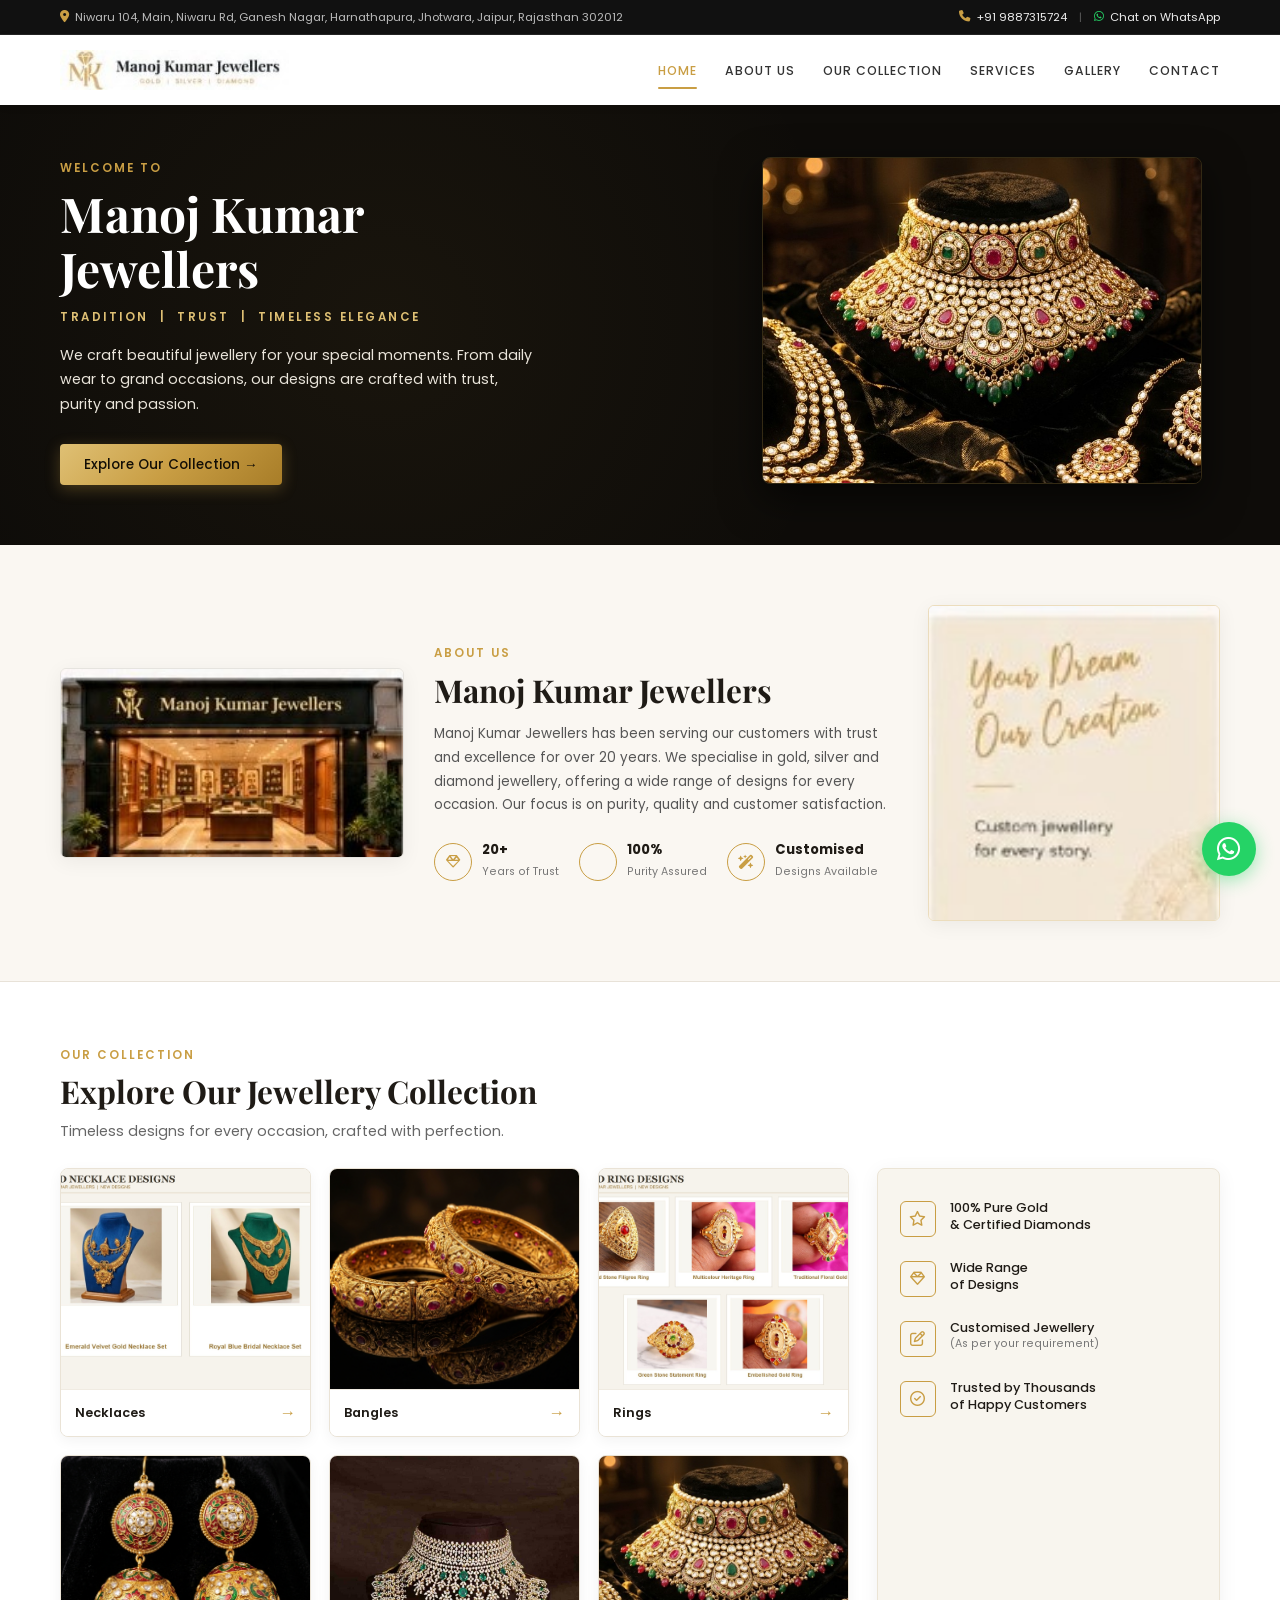
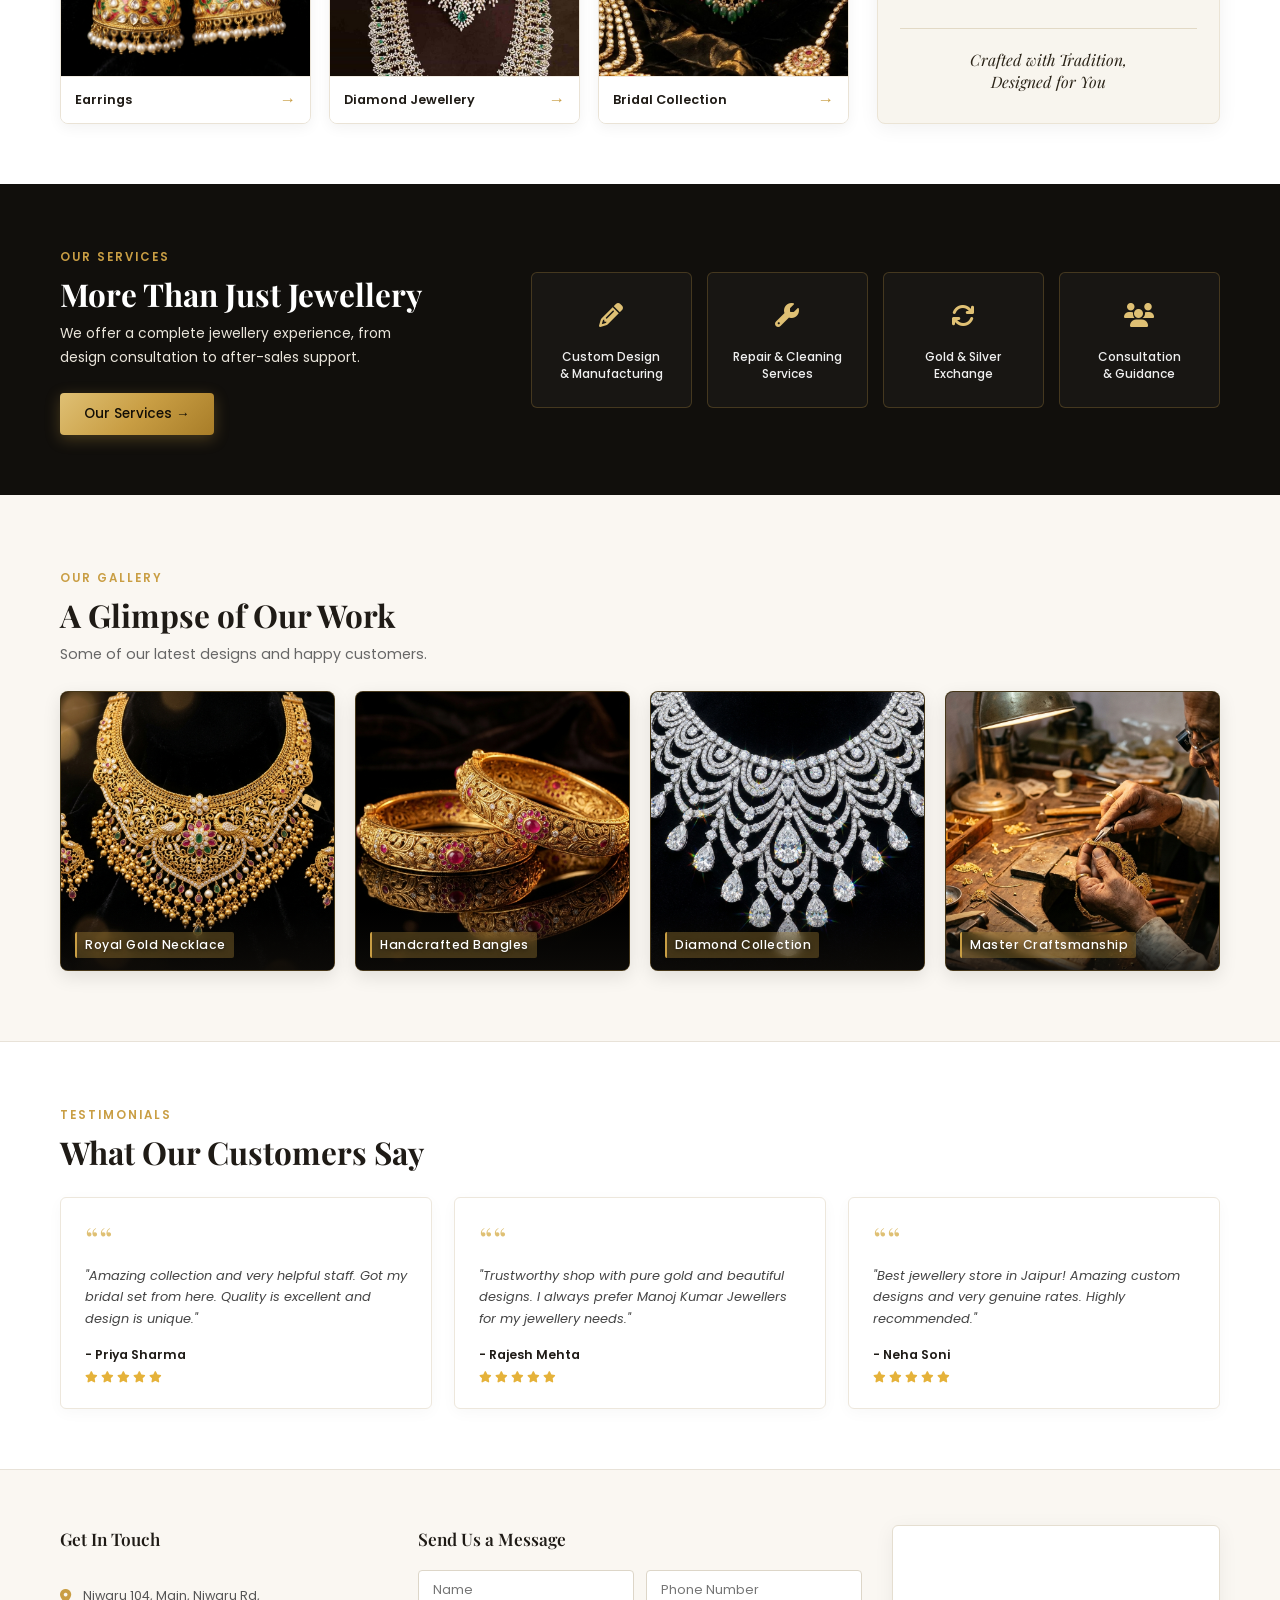
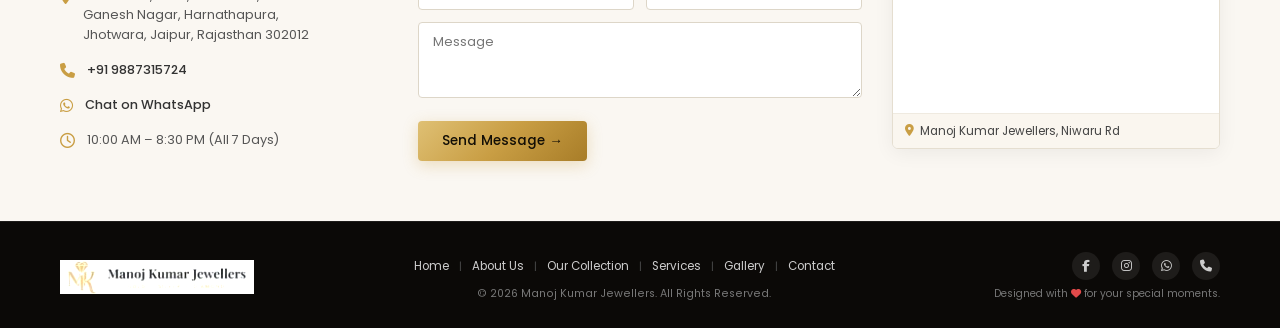
==== index.html @ c580e678 "Manoj Kumar Jewellers website with full HD images and collections" ====
<!DOCTYPE html>
<html lang="en">
<head>
  <meta charset="UTF-8">
  <meta name="viewport" content="width=device-width, initial-scale=1.0">
  <title>Manoj Kumar Jewellers | Gold, Silver & Diamond Jewellery Jaipur</title>
  <meta name="description" content="Manoj Kumar Jewellers - 100% Hallmarked Gold, Silver and Certified Diamond Jewellery in Jhotwara, Jaipur. Tradition, Trust, Timeless Elegance.">
  
  <!-- Google Fonts -->
  <link rel="preconnect" href="https://fonts.googleapis.com">
  <link rel="preconnect" href="https://fonts.gstatic.com" crossorigin>
  <link href="https://fonts.googleapis.com/css2?family=Cinzel:wght@500;600;700&family=Playfair+Display:ital,wght@0,500;0,600;0,700;1,400&family=Poppins:wght@300;400;500;600&display=swap" rel="stylesheet">
  
  <!-- FontAwesome Icons -->
  <link rel="stylesheet" href="https://cdnjs.cloudflare.com/ajax/libs/font-awesome/6.4.0/css/all.min.css">
  
  <!-- Custom CSS -->
  <link rel="stylesheet" href="style.css">
  
  <!-- Preload Image Assets -->
  <script src="images.js"></script>
</head>
<body>

  <!-- TOP BAR -->
  <div class="top-bar">
    <div class="container top-bar-content">
      <div class="top-bar-left">
        <i class="fa-solid fa-location-dot"></i>
        <span>Niwaru 104, Main, Niwaru Rd, Ganesh Nagar, Harnathapura, Jhotwara, Jaipur, Rajasthan 302012</span>
      </div>
      <div class="top-bar-right">
        <a href="tel:+919079093411" class="top-contact-link">
          <i class="fa-solid fa-phone"></i> +91 9887315724
        </a>
        <span class="sep">|</span>
        <a href="https://wa.me/919079093411?text=Namaste%20Manoj%20Kumar%20Jewellers%2C%20mujhe%20jewellery%20designs%20ke%20baare%20mein%20baat%20karni%20hai" target="_blank" class="top-contact-link whatsapp-link">
          <i class="fa-brands fa-whatsapp"></i> Chat on WhatsApp
        </a>
      </div>
    </div>
  </div>

  <!-- MAIN HEADER / NAVIGATION -->
  <header class="main-header">
    <div class="container header-container">
      <a href="#home" class="brand-logo">
        <img src="images/logo.jpg" data-img="logo" alt="Manoj Kumar Jewellers" class="header-logo-img">
      </a>
      <nav class="main-nav">
        <ul>
          <li><a href="#home" class="active">HOME</a></li>
          <li><a href="#about">ABOUT US</a></li>
          <li><a href="#collection">OUR COLLECTION</a></li>
          <li><a href="#services">SERVICES</a></li>
          <li><a href="#gallery">GALLERY</a></li>
          <li><a href="#contact">CONTACT</a></li>
        </ul>
      </nav>
      <!-- Mobile menu hamburger -->
      <button class="mobile-menu-btn" aria-label="Toggle navigation">
        <i class="fa-solid fa-bars"></i>
      </button>
    </div>
  </header>

  <!-- HERO SECTION -->
  <section id="home" class="hero-section">
    <div class="container hero-container">
      <div class="hero-text-col">
        <span class="sub-heading-gold">WELCOME TO</span>
        <h1 class="hero-title">Manoj Kumar<br>Jewellers</h1>
        <p class="hero-tagline">TRADITION &nbsp;|&nbsp; TRUST &nbsp;|&nbsp; TIMELESS ELEGANCE</p>
        <p class="hero-desc">
          We craft beautiful jewellery for your special moments. From daily wear to grand occasions, our designs are crafted with trust, purity and passion.
        </p>
        <div class="hero-btn-wrap">
          <a href="#collection" class="btn btn-gold">Explore Our Collection &rarr;</a>
        </div>
      </div>
      <div class="hero-img-col">
        <div class="hero-img-wrapper">
          <img src="images/hero.jpg" data-img="hero" alt="Luxury Bridal Gold Necklace Set" class="hero-img">
        </div>
      </div>
    </div>
  </section>

  <!-- ABOUT US SECTION -->
  <section id="about" class="about-section">
    <div class="container about-container">
      <!-- Left Showroom Image -->
      <div class="about-col about-img-col">
        <div class="showroom-frame">
          <img src="images/showroom.jpg" data-img="showroom" alt="Manoj Kumar Jewellers Showroom" class="showroom-img" loading="lazy">
        </div>
      </div>

      <!-- Center Content -->
      <div class="about-col about-text-col">
        <span class="sub-heading-gold">ABOUT US</span>
        <h2 class="section-title">Manoj Kumar Jewellers</h2>
        <p class="about-desc">
          Manoj Kumar Jewellers has been serving our customers with trust and excellence for over 20 years. We specialise in gold, silver and diamond jewellery, offering a wide range of designs for every occasion. Our focus is on purity, quality and customer satisfaction.
        </p>
        
        <div class="about-features-row">
          <div class="feature-badge">
            <div class="badge-icon"><i class="fa-regular fa-gem"></i></div>
            <div class="badge-info">
              <strong>20+</strong>
              <span>Years of Trust</span>
            </div>
          </div>
          <div class="feature-badge">
            <div class="badge-icon"><i class="fa-solid fa-shield-check"></i></div>
            <div class="badge-info">
              <strong>100%</strong>
              <span>Purity Assured</span>
            </div>
          </div>
          <div class="feature-badge">
            <div class="badge-icon"><i class="fa-solid fa-wand-magic-sparkles"></i></div>
            <div class="badge-info">
              <strong>Customised</strong>
              <span>Designs Available</span>
            </div>
          </div>
        </div>
      </div>

      <!-- Right "Your Dream Our Creation" Card -->
      <div class="about-col about-card-col">
        <div class="dream-card-wrap">
          <img src="images/dream.jpg" data-img="dream" alt="Your Dream Our Creation" class="dream-card-img" loading="lazy">
        </div>
      </div>
    </div>
  </section>

  <!-- OUR COLLECTION SECTION -->
  <section id="collection" class="collection-section">
    <div class="container">
      <div class="section-header-left">
        <span class="sub-heading-gold">OUR COLLECTION</span>
        <h2 class="section-title">Explore Our Jewellery Collection</h2>
        <p class="section-subtitle">Timeless designs for every occasion, crafted with perfection.</p>
      </div>

      <div class="collection-content-layout">
        <!-- 6 Category Grid -->
        <div class="category-grid">
          <!-- Item 1: Necklaces -->
          <a class="category-card" href="necklaces.html" aria-label="Explore the necklace collection">
            <div class="cat-img-box">
              <img src="images/gold-necklaces-collection.jpg" data-img="necklaces" alt="Two gold necklace designs" loading="lazy">
            </div>
            <div class="cat-footer">
              <span class="cat-name">Necklaces</span>
              <span class="cat-arrow" aria-hidden="true">&rarr;</span>
            </div>
          </a>

          <!-- Item 2: Bangles -->
          <a class="category-card" href="bangles.html" aria-label="Explore the bangle collection">
            <div class="cat-img-box">
              <img src="images/bangles.jpg" data-img="bangles" alt="Gold Bangles" loading="lazy">
            </div>
            <div class="cat-footer">
              <span class="cat-name">Bangles</span>
              <span class="cat-arrow" aria-hidden="true">&rarr;</span>
            </div>
          </a>

          <!-- Item 3: Rings -->
          <a class="category-card" href="rings.html" aria-label="Explore the ring collection">
            <div class="cat-img-box">
              <img src="images/gold-rings-collection.jpg" data-img="rings" alt="Five traditional gold ring designs" loading="lazy">
            </div>
            <div class="cat-footer">
              <span class="cat-name">Rings</span>
              <span class="cat-arrow" aria-hidden="true">&rarr;</span>
            </div>
          </a>

          <!-- Item 4: Earrings -->
          <a class="category-card" href="earrings.html" aria-label="Explore the earring collection">
            <div class="cat-img-box">
              <img src="images/earring-1.jpg" data-img="earrings" alt="Royal Rajasthani Kundan Gold Jhumkas" loading="lazy">
            </div>
            <div class="cat-footer">
              <span class="cat-name">Earrings</span>
              <span class="cat-arrow" aria-hidden="true">&rarr;</span>
            </div>
          </a>

          <!-- Item 5: Diamond Jewellery -->
          <a class="category-card" href="https://wa.me/919887315724?text=Namaste%2C%20mujhe%20Diamond%20Jewellery%20designs%20dekhne%20hai" target="_blank" rel="noopener" aria-label="Explore Diamond Jewellery">
            <div class="cat-img-box">
              <img src="images/diamond.jpg" data-img="diamond" alt="Diamond Jewellery" loading="lazy">
            </div>
            <div class="cat-footer">
              <span class="cat-name">Diamond Jewellery</span>
              <span class="cat-arrow" aria-hidden="true">&rarr;</span>
            </div>
          </a>

          <!-- Item 6: Bridal Collection -->
          <a class="category-card" href="https://wa.me/919887315724?text=Namaste%2C%20mujhe%20Bridal%20Collection%20designs%20dekhne%20hai" target="_blank" rel="noopener" aria-label="Explore Bridal Jewellery Collection">
            <div class="cat-img-box">
              <img src="images/bridal.jpg" data-img="bridal" alt="Bridal Jewellery Collection" loading="lazy">
            </div>
            <div class="cat-footer">
              <span class="cat-name">Bridal Collection</span>
              <span class="cat-arrow" aria-hidden="true">&rarr;</span>
            </div>
          </a>
        </div>

        <!-- Right Highlight Sidebar Card -->
        <div class="collection-highlight-card">
          <ul class="highlight-list">
            <li>
              <div class="hl-icon"><i class="fa-regular fa-star"></i></div>
              <div class="hl-text">100% Pure Gold<br>&amp; Certified Diamonds</div>
            </li>
            <li>
              <div class="hl-icon"><i class="fa-regular fa-gem"></i></div>
              <div class="hl-text">Wide Range<br>of Designs</div>
            </li>
            <li>
              <div class="hl-icon"><i class="fa-regular fa-pen-to-square"></i></div>
              <div class="hl-text">Customised Jewellery<br><span class="sub-note">(As per your requirement)</span></div>
            </li>
            <li>
              <div class="hl-icon"><i class="fa-regular fa-circle-check"></i></div>
              <div class="hl-text">Trusted by Thousands<br>of Happy Customers</div>
            </li>
          </ul>

          <div class="hl-quote">
            Crafted with Tradition,<br>Designed for You
          </div>
        </div>
      </div>
    </div>
  </section>

  <!-- OUR SERVICES SECTION -->
  <section id="services" class="services-section">
    <div class="container services-container">
      <div class="services-left">
        <span class="sub-heading-gold">OUR SERVICES</span>
        <h2 class="section-title text-white">More Than Just Jewellery</h2>
        <p class="services-desc">
          We offer a complete jewellery experience, from design consultation to after-sales support.
        </p>
        <a href="#contact" class="btn btn-gold">Our Services &rarr;</a>
      </div>

      <div class="services-right-grid">
        <div class="service-box">
          <div class="srv-icon"><i class="fa-solid fa-pencil"></i></div>
          <h3 class="srv-title">Custom Design<br>&amp; Manufacturing</h3>
        </div>
        <div class="service-box">
          <div class="srv-icon"><i class="fa-solid fa-wrench"></i></div>
          <h3 class="srv-title">Repair &amp; Cleaning<br>Services</h3>
        </div>
        <div class="service-box">
          <div class="srv-icon"><i class="fa-solid fa-arrows-rotate"></i></div>
          <h3 class="srv-title">Gold &amp; Silver<br>Exchange</h3>
        </div>
        <div class="service-box">
          <div class="srv-icon"><i class="fa-solid fa-users"></i></div>
          <h3 class="srv-title">Consultation<br>&amp; Guidance</h3>
        </div>
      </div>
    </div>
  </section>

  <!-- OUR GALLERY SECTION -->
  <section id="gallery" class="gallery-section">
    <div class="container">
      <div class="section-header-left">
        <span class="sub-heading-gold">OUR GALLERY</span>
        <h2 class="section-title">A Glimpse of Our Work</h2>
        <p class="section-subtitle">Some of our latest designs and happy customers.</p>
      </div>

      <div class="gallery-grid">
        <div class="gallery-item">
          <img src="images/gallery1.jpg" data-img="gallery1" alt="Royal Gold Necklace Set" loading="lazy">
          <div class="gallery-overlay">
            <span class="gallery-tag">Royal Gold Necklace</span>
          </div>
        </div>
        <div class="gallery-item">
          <img src="images/gallery2.jpg" data-img="gallery2" alt="Handcrafted Gold Bangles" loading="lazy">
          <div class="gallery-overlay">
            <span class="gallery-tag">Handcrafted Bangles</span>
          </div>
        </div>
        <div class="gallery-item">
          <img src="images/gallery3.jpg" data-img="gallery3" alt="Certified Diamond Necklace" loading="lazy">
          <div class="gallery-overlay">
            <span class="gallery-tag">Diamond Collection</span>
          </div>
        </div>
        <div class="gallery-item">
          <img src="images/gallery4.jpg" data-img="gallery4" alt="Master Craftsman Artisan Jewellery" loading="lazy">
          <div class="gallery-overlay">
            <span class="gallery-tag">Master Craftsmanship</span>
          </div>
        </div>
      </div>
    </div>
  </section>

  <!-- TESTIMONIALS SECTION -->
  <section class="testimonials-section">
    <div class="container">
      <div class="section-header-left">
        <span class="sub-heading-gold">TESTIMONIALS</span>
        <h2 class="section-title">What Our Customers Say</h2>
      </div>

      <div class="testimonials-grid">
        <!-- Testimonial 1 -->
        <div class="testimonial-card">
          <div class="quote-symbol">&ldquo;&ldquo;</div>
          <p class="review-text">
            "Amazing collection and very helpful staff. Got my bridal set from here. Quality is excellent and design is unique."
          </p>
          <div class="reviewer-name">- Priya Sharma</div>
          <div class="star-rating">
            <i class="fa-solid fa-star"></i>
            <i class="fa-solid fa-star"></i>
            <i class="fa-solid fa-star"></i>
            <i class="fa-solid fa-star"></i>
            <i class="fa-solid fa-star"></i>
          </div>
        </div>

        <!-- Testimonial 2 -->
        <div class="testimonial-card">
          <div class="quote-symbol">&ldquo;&ldquo;</div>
          <p class="review-text">
            "Trustworthy shop with pure gold and beautiful designs. I always prefer Manoj Kumar Jewellers for my jewellery needs."
          </p>
          <div class="reviewer-name">- Rajesh Mehta</div>
          <div class="star-rating">
            <i class="fa-solid fa-star"></i>
            <i class="fa-solid fa-star"></i>
            <i class="fa-solid fa-star"></i>
            <i class="fa-solid fa-star"></i>
            <i class="fa-solid fa-star"></i>
          </div>
        </div>

        <!-- Testimonial 3 -->
        <div class="testimonial-card">
          <div class="quote-symbol">&ldquo;&ldquo;</div>
          <p class="review-text">
            "Best jewellery store in Jaipur! Amazing custom designs and very genuine rates. Highly recommended."
          </p>
          <div class="reviewer-name">- Neha Soni</div>
          <div class="star-rating">
            <i class="fa-solid fa-star"></i>
            <i class="fa-solid fa-star"></i>
            <i class="fa-solid fa-star"></i>
            <i class="fa-solid fa-star"></i>
            <i class="fa-solid fa-star"></i>
          </div>
        </div>
      </div>
    </div>
  </section>

  <!-- CONTACT & MAP SECTION -->
  <section id="contact" class="contact-section">
    <div class="container contact-container">
      <!-- Col 1: Get in touch -->
      <div class="contact-col contact-info-col">
        <h3 class="contact-col-title">Get In Touch</h3>
        
        <div class="contact-info-item">
          <i class="fa-solid fa-location-dot"></i>
          <div>
            Niwaru 104, Main, Niwaru Rd,<br>
            Ganesh Nagar, Harnathapura,<br>
            Jhotwara, Jaipur, Rajasthan 302012
          </div>
        </div>

        <div class="contact-info-item">
          <i class="fa-solid fa-phone"></i>
          <div>
            <a href="tel:+919887315724">+91 9887315724</a>
          </div>
        </div>

        <div class="contact-info-item">
          <i class="fa-brands fa-whatsapp"></i>
          <div>
            <a href="https://wa.me/919887315724?text=Namaste%20Manoj%20Kumar%20Jewellers" target="_blank">Chat on WhatsApp</a>
          </div>
        </div>

        <div class="contact-info-item">
          <i class="fa-regular fa-clock"></i>
          <div>
            10:00 AM &ndash; 8:30 PM (All 7 Days)
          </div>
        </div>
      </div>

      <!-- Col 2: Send Us a Message Form -->
      <div class="contact-col contact-form-col">
        <h3 class="contact-col-title">Send Us a Message</h3>
        <form id="contactForm" onsubmit="handleContactSubmit(event)">
          <div class="form-row">
            <div class="form-group">
              <input type="text" id="custName" placeholder="Name" required>
            </div>
            <div class="form-group">
              <input type="tel" id="custPhone" placeholder="Phone Number" required>
            </div>
          </div>
          <div class="form-group">
            <textarea id="custMsg" rows="3" placeholder="Message" required></textarea>
          </div>
          <button type="submit" class="btn btn-gold form-submit-btn">Send Message &rarr;</button>
        </form>
      </div>

      <!-- Col 3: Google Map -->
      <div class="contact-col contact-map-col">
        <div class="map-card-wrapper">
          <iframe 
            src="https://www.google.com/maps/embed?pb=!1m18!1m12!1m3!1d3556.8837136009893!2d75.72895287532272!3d26.93892787663248!2m3!1f0!2f0!3f0!3m2!1i1024!2i768!4f13.1!3m3!1m2!1s0x396db30c9a06f363%3A0x6b4fb83c18c4e432!2sNiwaru%20Rd%2C%20Jhotwara%2C%20Jaipur%2C%20Rajasthan%20302012!5e0!3m2!1sen!2sin!4v1714412000000!5m2!1sen!2sin" 
            width="100%" 
            height="180" 
            style="border:0;" 
            allowfullscreen="" 
            loading="lazy" 
            referrerpolicy="no-referrer-when-downgrade">
          </iframe>
          <div class="map-tag">
            <i class="fa-solid fa-location-dot"></i> Manoj Kumar Jewellers, Niwaru Rd
          </div>
        </div>
      </div>
    </div>
  </section>

  <!-- FOOTER -->
  <footer class="site-footer">
    <div class="container footer-container">
      <div class="footer-left">
        <a href="#home" class="footer-brand">
          <img src="images/logo.jpg" data-img="logo" alt="Manoj Kumar Jewellers" class="footer-logo-img" loading="lazy">
        </a>
      </div>

      <div class="footer-center">
        <ul class="footer-nav">
          <li><a href="#home">Home</a></li>
          <li><span class="sep">|</span></li>
          <li><a href="#about">About Us</a></li>
          <li><span class="sep">|</span></li>
          <li><a href="#collection">Our Collection</a></li>
          <li><span class="sep">|</span></li>
          <li><a href="#services">Services</a></li>
          <li><span class="sep">|</span></li>
          <li><a href="#gallery">Gallery</a></li>
          <li><span class="sep">|</span></li>
          <li><a href="#contact">Contact</a></li>
        </ul>
        <div class="copyright-text">
          &copy; 2026 Manoj Kumar Jewellers. All Rights Reserved.
        </div>
      </div>

      <div class="footer-right">
        <div class="social-links">
          <a href="#" aria-label="Facebook"><i class="fa-brands fa-facebook-f"></i></a>
          <a href="#" aria-label="Instagram"><i class="fa-brands fa-instagram"></i></a>
          <a href="https://wa.me/919887315724" target="_blank" aria-label="WhatsApp"><i class="fa-brands fa-whatsapp"></i></a>
          <a href="tel:+919887315724" aria-label="Phone"><i class="fa-solid fa-phone"></i></a>
        </div>
        <div class="designer-text">
          Designed with <i class="fa-solid fa-heart text-danger"></i> for your special moments.
        </div>
      </div>
    </div>
  </footer>

  <!-- FLOATING WHATSAPP BUTTON -->
  <a href="https://wa.me/919887315724?text=Namaste%20Manoj%20Kumar%20Jewellers%2C%20mujhe%20jewellery%20designs%20ke%20baare%20mein%20jaankari%20chahiye" 
     class="floating-whatsapp" 
     target="_blank" 
     aria-label="Chat on WhatsApp">
    <i class="fa-brands fa-whatsapp"></i>
    <span class="whatsapp-tooltip">Chat with us</span>
  </a>

  <!-- SCRIPTS -->
  <script src="images.js"></script>
  <script src="script.js"></script>
</body>
</html>
---- style.css ----
/* ==========================================================================
   MANOJ KUMAR JEWELLERS - OFFICIAL LUXURY STYLESHEET
   Matching 100% Exact Mockup Layout & Luxury Aesthetics
   ========================================================================== */

:root {
  --bg-dark-hero: #0E0C09;
  --bg-dark-services: #110F0C;
  --bg-dark-footer: #0B0907;
  --bg-dark-topbar: #111111;
  --bg-light-cream: #FAF7F2;
  --bg-light-sidebar: #F8F5EE;
  --bg-white: #FFFFFF;
  
  --gold-primary: #C99E44;
  --gold-light: #DFC074;
  --gold-dark: #A87D28;
  --gold-gradient: linear-gradient(135deg, #DFC074 0%, #C99E44 50%, #A87D28 100%);
  
  --text-dark: #1F1B16;
  --text-muted: #666666;
  --text-light: #EAE5DB;
  --text-dim: #999388;
  
  --border-light: rgba(201, 158, 68, 0.25);
  --border-subtle: #E8E2D8;
  --shadow-subtle: 0 4px 20px rgba(0, 0, 0, 0.06);
  --shadow-luxury: 0 10px 30px rgba(0, 0, 0, 0.25);
  
  --font-serif: 'Playfair Display', Georgia, serif;
  --font-cinzel: 'Cinzel', serif;
  --font-sans: 'Poppins', -apple-system, BlinkMacSystemFont, "Segoe UI", Roboto, sans-serif;
}

/* Reset & Base Styles */
* {
  margin: 0;
  padding: 0;
  box-sizing: border-box;
}

html {
  scroll-behavior: smooth;
  font-size: 15px;
}

body {
  font-family: var(--font-sans);
  color: var(--text-dark);
  background-color: var(--bg-white);
  line-height: 1.6;
  overflow-x: hidden;
  -webkit-font-smoothing: antialiased;
}

img {
  max-width: 100%;
  height: auto;
  display: block;
}

a {
  text-decoration: none;
  color: inherit;
  transition: all 0.25s ease;
}

ul {
  list-style: none;
}

.container {
  max-width: 1200px;
  margin: 0 auto;
  padding: 0 20px;
}

/* Generic Section Styles */
.sub-heading-gold {
  display: inline-block;
  font-family: var(--font-sans);
  color: var(--gold-primary);
  font-size: 0.78rem;
  font-weight: 600;
  letter-spacing: 2px;
  text-transform: uppercase;
  margin-bottom: 8px;
}

.section-title {
  font-family: var(--font-serif);
  font-size: 2.1rem;
  font-weight: 700;
  color: var(--text-dark);
  line-height: 1.25;
  margin-bottom: 8px;
}

.section-title.text-white {
  color: #FFFFFF;
}

.section-subtitle {
  font-size: 0.95rem;
  color: var(--text-muted);
  margin-bottom: 25px;
}

.section-header-left {
  margin-bottom: 25px;
}

/* Buttons */
.btn {
  display: inline-flex;
  align-items: center;
  justify-content: center;
  gap: 8px;
  padding: 10px 24px;
  border-radius: 4px;
  font-family: var(--font-sans);
  font-size: 0.9rem;
  font-weight: 500;
  cursor: pointer;
  border: none;
  transition: all 0.3s ease;
}

.btn-gold {
  background: var(--gold-gradient);
  color: #120E06;
  box-shadow: 0 4px 15px rgba(201, 158, 68, 0.3);
}

.btn-gold:hover {
  background: linear-gradient(135deg, #EAD08E 0%, #D4A853 100%);
  transform: translateY(-2px);
  box-shadow: 0 6px 20px rgba(201, 158, 68, 0.45);
}

/* ==========================================================================
   1. TOP BAR
   ========================================================================== */
.top-bar {
  background-color: var(--bg-dark-topbar);
  color: #CCCCCC;
  font-size: 0.76rem;
  padding: 8px 0;
  border-bottom: 1px solid rgba(255, 255, 255, 0.08);
}

.top-bar-content {
  display: flex;
  justify-content: space-between;
  align-items: center;
  flex-wrap: wrap;
  gap: 10px;
}

.top-bar-left {
  display: flex;
  align-items: center;
  gap: 6px;
  color: #BBB;
}

.top-bar-left i {
  color: var(--gold-primary);
  font-size: 0.82rem;
}

.top-bar-right {
  display: flex;
  align-items: center;
  gap: 12px;
}

.top-contact-link {
  color: #EEE;
  display: inline-flex;
  align-items: center;
  gap: 6px;
}

.top-contact-link i {
  color: var(--gold-primary);
}

.top-contact-link.whatsapp-link i {
  color: #25D366;
}

.top-contact-link:hover {
  color: var(--gold-light);
}

.top-bar .sep {
  color: #555;
}

/* ==========================================================================
   2. MAIN HEADER & NAV
   ========================================================================== */
.main-header {
  background-color: var(--bg-white);
  box-shadow: 0 2px 10px rgba(0, 0, 0, 0.04);
  position: sticky;
  top: 0;
  z-index: 1000;
}

.header-container {
  display: flex;
  justify-content: space-between;
  align-items: center;
  height: 70px;
}

.brand-logo {
  display: flex;
  align-items: center;
}

.header-logo-img {
  height: 40px;
  width: auto;
  object-fit: contain;
}

.main-nav ul {
  display: flex;
  align-items: center;
  gap: 28px;
}

.main-nav ul li a {
  font-family: var(--font-sans);
  font-size: 0.82rem;
  font-weight: 500;
  letter-spacing: 1px;
  text-transform: uppercase;
  color: #333333;
  padding: 6px 0;
  position: relative;
}

.main-nav ul li a:hover,
.main-nav ul li a.active {
  color: var(--gold-primary);
}

.main-nav ul li a.active::after {
  content: '';
  position: absolute;
  bottom: -4px;
  left: 0;
  width: 100%;
  height: 2px;
  background-color: var(--gold-primary);
  border-radius: 2px;
}

.mobile-menu-btn {
  display: none;
  background: transparent;
  border: none;
  font-size: 1.4rem;
  color: var(--text-dark);
  cursor: pointer;
}

/* ==========================================================================
   3. HERO SECTION
   ========================================================================== */
.hero-section {
  background-color: var(--bg-dark-hero);
  color: #FFFFFF;
  padding: 50px 0 60px;
  position: relative;
  overflow: hidden;
}

.hero-section::before {
  content: '';
  position: absolute;
  top: -50%;
  left: -20%;
  width: 100%;
  height: 200%;
  background: radial-gradient(circle, rgba(201, 158, 68, 0.06) 0%, transparent 60%);
  pointer-events: none;
}

.hero-container {
  display: grid;
  grid-template-columns: 1.15fr 0.85fr;
  align-items: center;
  gap: 40px;
  position: relative;
  z-index: 2;
}

.hero-text-col {
  padding-right: 20px;
}

.hero-title {
  font-family: var(--font-serif);
  font-size: 3.2rem;
  font-weight: 700;
  line-height: 1.15;
  color: #FFFFFF;
  margin-bottom: 12px;
}

.hero-tagline {
  font-family: var(--font-sans);
  color: var(--gold-light);
  font-size: 0.78rem;
  font-weight: 600;
  letter-spacing: 2.5px;
  margin-bottom: 16px;
}

.hero-desc {
  font-size: 0.95rem;
  color: var(--text-light);
  line-height: 1.7;
  max-width: 480px;
  margin-bottom: 28px;
}

.hero-img-col {
  display: flex;
  justify-content: center;
  align-items: center;
}

.hero-img-wrapper {
  width: 100%;
  max-width: 440px;
  border-radius: 8px;
  overflow: hidden;
  box-shadow: 0 15px 40px rgba(0, 0, 0, 0.6);
  border: 1px solid rgba(201, 158, 68, 0.2);
}

.hero-img {
  width: 100%;
  height: auto;
  display: block;
  object-fit: cover;
  transition: transform 0.5s ease;
}

.hero-img-wrapper:hover .hero-img {
  transform: scale(1.03);
}

/* ==========================================================================
   4. ABOUT US SECTION
   ========================================================================== */
.about-section {
  background-color: var(--bg-light-cream);
  padding: 60px 0;
  border-bottom: 1px solid var(--border-subtle);
}

.about-container {
  display: grid;
  grid-template-columns: 1fr 1.35fr 0.85fr;
  gap: 30px;
  align-items: center;
}

.about-col {
  display: flex;
  flex-direction: column;
}

/* Showroom Image */
.showroom-frame {
  border-radius: 6px;
  overflow: hidden;
  box-shadow: var(--shadow-subtle);
  border: 1px solid rgba(0, 0, 0, 0.08);
}

.showroom-img {
  width: 100%;
  height: 100%;
  object-fit: cover;
  display: block;
  transition: transform 0.4s ease;
}

.showroom-frame:hover .showroom-img {
  transform: scale(1.03);
}

/* About Text */
.about-text-col .section-title {
  margin-bottom: 12px;
}

.about-desc {
  font-size: 0.9rem;
  color: #555555;
  line-height: 1.75;
  margin-bottom: 25px;
}

.about-features-row {
  display: flex;
  gap: 20px;
  flex-wrap: wrap;
}

.feature-badge {
  display: flex;
  align-items: center;
  gap: 10px;
}

.badge-icon {
  width: 38px;
  height: 38px;
  border-radius: 50%;
  border: 1.5px solid var(--gold-primary);
  display: flex;
  align-items: center;
  justify-content: center;
  color: var(--gold-primary);
  font-size: 0.95rem;
  flex-shrink: 0;
}

.badge-info strong {
  display: block;
  font-size: 0.88rem;
  color: var(--text-dark);
  line-height: 1.2;
}

.badge-info span {
  font-size: 0.72rem;
  color: #777777;
}

/* Dream Card */
.dream-card-wrap {
  border-radius: 6px;
  overflow: hidden;
  box-shadow: var(--shadow-subtle);
  border: 1px solid rgba(201, 158, 68, 0.3);
}

.dream-card-img {
  width: 100%;
  display: block;
}

/* ==========================================================================
   5. OUR COLLECTION SECTION
   ========================================================================== */
.collection-section {
  background-color: var(--bg-white);
  padding: 60px 0;
}

.collection-content-layout {
  display: grid;
  grid-template-columns: 2.3fr 1fr;
  gap: 28px;
  align-items: stretch;
}

/* 6 Category Cards Grid (2 cols x 3 rows) */
.category-grid {
  display: grid;
  grid-template-columns: repeat(3, 1fr);
  gap: 18px;
}

.category-card {
  background: #FFFFFF;
  border: 1.5px solid #EAE3D6;
  border-radius: 8px;
  overflow: hidden;
  box-shadow: 0 4px 14px rgba(0, 0, 0, 0.05);
  transition: all 0.35s ease;
  display: flex;
  flex-direction: column;
}

.category-card:hover {
  transform: translateY(-5px);
  box-shadow: 0 12px 28px rgba(0, 0, 0, 0.12);
  border-color: var(--gold-primary);
}

.cat-img-box {
  width: 100%;
  height: 220px;
  overflow: hidden;
  background-color: #0E0C09;
  cursor: pointer;
}

.cat-img-box img {
  width: 100%;
  height: 100%;
  object-fit: cover;
  transition: transform 0.4s ease;
}

.category-card:hover .cat-img-box img {
  transform: scale(1.06);
}

.cat-footer {
  display: flex;
  justify-content: space-between;
  align-items: center;
  padding: 10px 14px;
  background-color: #FFFFFF;
  border-top: 1px solid #F0EBE2;
}

.cat-name {
  font-family: var(--font-sans);
  font-size: 0.85rem;
  font-weight: 600;
  color: var(--text-dark);
}

.cat-arrow {
  color: var(--gold-primary);
  font-size: 1.1rem;
  font-weight: bold;
  transition: transform 0.25s ease;
}

.category-card:hover .cat-arrow {
  transform: translateX(4px);
}

/* Right Highlight Sidebar Card */
.collection-highlight-card {
  background-color: var(--bg-light-sidebar);
  border: 1px solid #EBE4D5;
  border-radius: 8px;
  padding: 30px 22px;
  display: flex;
  flex-direction: column;
  justify-content: space-between;
  box-shadow: var(--shadow-subtle);
}

.highlight-list {
  display: flex;
  flex-direction: column;
  gap: 22px;
}

.highlight-list li {
  display: flex;
  align-items: flex-start;
  gap: 14px;
}

.hl-icon {
  width: 36px;
  height: 36px;
  border: 1.5px solid var(--gold-primary);
  border-radius: 6px;
  display: flex;
  align-items: center;
  justify-content: center;
  color: var(--gold-primary);
  font-size: 1rem;
  flex-shrink: 0;
  margin-top: 2px;
}

.hl-text {
  font-size: 0.85rem;
  font-weight: 500;
  color: var(--text-dark);
  line-height: 1.4;
}

.hl-text .sub-note {
  display: block;
  font-size: 0.72rem;
  color: #777777;
  font-weight: 400;
}

.hl-quote {
  font-family: var(--font-serif);
  font-style: italic;
  font-size: 1.05rem;
  color: #2B2418;
  text-align: center;
  border-top: 1px solid #E2D9C5;
  padding-top: 20px;
  margin-top: 24px;
  line-height: 1.4;
}

/* ==========================================================================
   6. OUR SERVICES SECTION
   ========================================================================== */
.services-section {
  background-color: var(--bg-dark-services);
  color: #FFFFFF;
  padding: 60px 0;
  position: relative;
}

.services-container {
  display: grid;
  grid-template-columns: 1fr 1.6fr;
  gap: 40px;
  align-items: center;
}

.services-desc {
  font-size: 0.92rem;
  color: var(--text-light);
  line-height: 1.7;
  margin-bottom: 24px;
  max-width: 380px;
}

.services-right-grid {
  display: grid;
  grid-template-columns: repeat(4, 1fr);
  gap: 15px;
}

.service-box {
  background: rgba(255, 255, 255, 0.03);
  border: 1px solid rgba(201, 158, 68, 0.25);
  border-radius: 6px;
  padding: 24px 12px;
  text-align: center;
  transition: all 0.3s ease;
}

.service-box:hover {
  background: rgba(201, 158, 68, 0.08);
  border-color: var(--gold-primary);
  transform: translateY(-4px);
}

.srv-icon {
  font-size: 1.6rem;
  color: var(--gold-light);
  margin-bottom: 14px;
}

.srv-title {
  font-family: var(--font-sans);
  font-size: 0.8rem;
  font-weight: 500;
  color: #EFEFEF;
  line-height: 1.4;
}

/* ==========================================================================
   7. OUR GALLERY SECTION
   ========================================================================== */
.gallery-section {
  background-color: var(--bg-light-cream);
  padding: 70px 0;
}

.gallery-grid {
  display: grid;
  grid-template-columns: repeat(4, 1fr);
  gap: 20px;
}

.gallery-item {
  position: relative;
  border-radius: 8px;
  overflow: hidden;
  height: 280px;
  background-color: #0E0C09;
  box-shadow: 0 6px 18px rgba(0, 0, 0, 0.1);
  border: 1.5px solid rgba(201, 158, 68, 0.3);
  transition: all 0.35s ease;
  cursor: pointer;
}

.gallery-item:hover {
  transform: translateY(-5px);
  border-color: var(--gold-primary);
  box-shadow: 0 14px 32px rgba(0, 0, 0, 0.22);
}

.gallery-item img {
  width: 100%;
  height: 100%;
  object-fit: cover;
  display: block;
  transition: transform 0.5s ease;
}

.gallery-item:hover img {
  transform: scale(1.08);
}

.gallery-overlay {
  position: absolute;
  bottom: 0;
  left: 0;
  width: 100%;
  padding: 24px 14px 12px;
  background: linear-gradient(to top, rgba(14, 12, 9, 0.85) 0%, rgba(14, 12, 9, 0.3) 60%, transparent 100%);
  display: flex;
  align-items: flex-end;
  justify-content: flex-start;
  pointer-events: none;
}

.gallery-tag {
  font-family: var(--font-sans);
  font-size: 0.82rem;
  font-weight: 500;
  letter-spacing: 0.5px;
  color: #FFFFFF;
  text-shadow: 0 1px 4px rgba(0, 0, 0, 0.6);
  padding: 3px 8px;
  background: rgba(201, 158, 68, 0.3);
  border-left: 2px solid var(--gold-primary);
  border-radius: 2px;
  backdrop-filter: blur(4px);
}

/* ==========================================================================
   8. TESTIMONIALS SECTION
   ========================================================================== */
.testimonials-section {
  background-color: var(--bg-white);
  padding: 60px 0;
  border-top: 1px solid var(--border-subtle);
}

.testimonials-grid {
  display: grid;
  grid-template-columns: repeat(3, 1fr);
  gap: 22px;
}

.testimonial-card {
  background: #FFFFFF;
  border: 1px solid #EDE7DC;
  border-radius: 6px;
  padding: 24px;
  box-shadow: 0 4px 15px rgba(0, 0, 0, 0.03);
  position: relative;
  display: flex;
  flex-direction: column;
  justify-content: space-between;
  transition: all 0.3s ease;
}

.testimonial-card:hover {
  transform: translateY(-3px);
  box-shadow: 0 8px 24px rgba(0, 0, 0, 0.06);
  border-color: var(--gold-primary);
}

.quote-symbol {
  font-family: var(--font-serif);
  font-size: 2.2rem;
  line-height: 1;
  color: var(--gold-light);
  margin-bottom: 10px;
}

.review-text {
  font-size: 0.86rem;
  color: #444444;
  line-height: 1.65;
  margin-bottom: 16px;
  font-style: italic;
}

.reviewer-name {
  font-size: 0.82rem;
  font-weight: 600;
  color: var(--text-dark);
  margin-bottom: 8px;
}

.star-rating {
  color: #E5B23A;
  font-size: 0.75rem;
  display: flex;
  gap: 3px;
}

/* ==========================================================================
   9. CONTACT & MAP SECTION
   ========================================================================== */
.contact-section {
  background-color: var(--bg-light-cream);
  padding: 55px 0 60px;
  border-top: 1px solid var(--border-subtle);
}

.contact-container {
  display: grid;
  grid-template-columns: 1fr 1.35fr 1fr;
  gap: 30px;
}

.contact-col-title {
  font-family: var(--font-serif);
  font-size: 1.15rem;
  font-weight: 600;
  color: var(--text-dark);
  margin-bottom: 18px;
}

/* Col 1: Info */
.contact-info-col {
  display: flex;
  flex-direction: column;
  gap: 16px;
}

.contact-info-item {
  display: flex;
  align-items: flex-start;
  gap: 12px;
  font-size: 0.85rem;
  color: #555;
  line-height: 1.5;
}

.contact-info-item i {
  color: var(--gold-primary);
  font-size: 1rem;
  margin-top: 3px;
  flex-shrink: 0;
}

.contact-info-item a {
  color: #333;
  font-weight: 500;
}

.contact-info-item a:hover {
  color: var(--gold-primary);
}

/* Col 2: Form */
.contact-form-col form {
  display: flex;
  flex-direction: column;
  gap: 12px;
}

.form-row {
  display: grid;
  grid-template-columns: 1fr 1fr;
  gap: 12px;
}

.form-group input,
.form-group textarea {
  width: 100%;
  padding: 10px 14px;
  font-family: var(--font-sans);
  font-size: 0.85rem;
  border: 1px solid #DDD6C8;
  border-radius: 4px;
  background-color: #FFFFFF;
  color: var(--text-dark);
  outline: none;
  transition: border-color 0.25s ease;
}

.form-group input:focus,
.form-group textarea:focus {
  border-color: var(--gold-primary);
  box-shadow: 0 0 0 2px rgba(201, 158, 68, 0.2);
}

.form-submit-btn {
  align-self: flex-start;
  margin-top: 4px;
}

/* Col 3: Map */
.map-card-wrapper {
  background: #FFF;
  border: 1px solid #E5DED0;
  border-radius: 6px;
  overflow: hidden;
  box-shadow: var(--shadow-subtle);
}

.map-tag {
  padding: 8px 12px;
  background-color: #FAF6EF;
  font-size: 0.78rem;
  color: #444;
  display: flex;
  align-items: center;
  gap: 6px;
  border-top: 1px solid #EFEAE0;
}

.map-tag i {
  color: var(--gold-primary);
}

/* ==========================================================================
   10. SITE FOOTER
   ========================================================================== */
.site-footer {
  background-color: var(--bg-dark-footer);
  color: #AAAAAA;
  padding: 30px 0 25px;
  border-top: 1px solid rgba(255, 255, 255, 0.08);
}

.footer-container {
  display: flex;
  justify-content: space-between;
  align-items: center;
  flex-wrap: wrap;
  gap: 20px;
}

.footer-left {
  display: flex;
  align-items: center;
}

.footer-logo-img {
  height: 34px;
  filter: brightness(1.2);
}

.footer-center {
  text-align: center;
}

.footer-nav {
  display: flex;
  justify-content: center;
  align-items: center;
  gap: 10px;
  flex-wrap: wrap;
  margin-bottom: 8px;
}

.footer-nav li a {
  font-size: 0.78rem;
  color: #CCCCCC;
}

.footer-nav li a:hover {
  color: var(--gold-light);
}

.footer-nav .sep {
  color: #444;
  font-size: 0.75rem;
}

.copyright-text {
  font-size: 0.72rem;
  color: #777777;
}

.footer-right {
  text-align: right;
}

.social-links {
  display: flex;
  justify-content: flex-end;
  gap: 12px;
  margin-bottom: 6px;
}

.social-links a {
  width: 28px;
  height: 28px;
  border-radius: 50%;
  background: rgba(255, 255, 255, 0.08);
  display: flex;
  align-items: center;
  justify-content: center;
  color: #CCC;
  font-size: 0.8rem;
  transition: all 0.25s ease;
}

.social-links a:hover {
  background: var(--gold-primary);
  color: #111;
  transform: translateY(-2px);
}

.designer-text {
  font-size: 0.68rem;
  color: #777;
}

.text-danger {
  color: #E24A4A;
}

/* ==========================================================================
   11. FLOATING WHATSAPP BUTTON
   ========================================================================== */
.floating-whatsapp {
  position: fixed;
  bottom: 24px;
  right: 24px;
  width: 54px;
  height: 54px;
  background-color: #25D366;
  color: #FFFFFF;
  border-radius: 50%;
  display: flex;
  align-items: center;
  justify-content: center;
  font-size: 1.8rem;
  box-shadow: 0 4px 18px rgba(37, 211, 102, 0.45);
  z-index: 9999;
  transition: all 0.3s cubic-bezier(0.175, 0.885, 0.32, 1.275);
}

.floating-whatsapp:hover {
  transform: scale(1.1);
  box-shadow: 0 8px 24px rgba(37, 211, 102, 0.6);
  color: #FFF;
}

.whatsapp-tooltip {
  position: absolute;
  right: 64px;
  background-color: #111;
  color: #FFF;
  padding: 5px 10px;
  font-size: 0.75rem;
  border-radius: 4px;
  white-space: nowrap;
  opacity: 0;
  pointer-events: none;
  transition: opacity 0.25s ease;
}

.floating-whatsapp:hover .whatsapp-tooltip {
  opacity: 1;
}

/* ==========================================================================
   12. RESPONSIVE DESIGN (TABLETS & MOBILE)
   ========================================================================== */
@media (max-width: 1024px) {
  .hero-container {
    grid-template-columns: 1fr 1fr;
    gap: 30px;
  }
  
  .about-container {
    grid-template-columns: 1fr 1fr;
  }
  
  .about-card-col {
    grid-column: span 2;
    display: flex;
    justify-content: center;
  }
  
  .collection-content-layout {
    grid-template-columns: 1fr;
  }
  
  .services-container {
    grid-template-columns: 1fr;
  }
  
  .services-right-grid {
    grid-template-columns: repeat(2, 1fr);
  }
  
  .contact-container {
    grid-template-columns: 1fr 1fr;
  }
  
  .contact-map-col {
    grid-column: span 2;
  }
}

@media (max-width: 768px) {
  .top-bar-content {
    justify-content: center;
    text-align: center;
  }
  
  .top-bar-left {
    display: none; /* Hide long address on small screen topbar */
  }
  
  .main-nav {
    display: none; /* Mobile menu toggled via script */
    position: absolute;
    top: 70px;
    left: 0;
    width: 100%;
    background-color: #FFFFFF;
    box-shadow: 0 10px 20px rgba(0, 0, 0, 0.1);
    padding: 20px;
  }
  
  .main-nav.active {
    display: block;
  }
  
  .main-nav ul {
    flex-direction: column;
    gap: 15px;
    align-items: flex-start;
  }
  
  .mobile-menu-btn {
    display: block;
  }
  
  .hero-container {
    grid-template-columns: 1fr;
    text-align: center;
  }
  
  .hero-text-col {
    padding-right: 0;
  }
  
  .hero-title {
    font-size: 2.5rem;
  }
  
  .hero-desc {
    margin: 0 auto 24px;
  }
  
  .about-container {
    grid-template-columns: 1fr;
  }
  
  .about-card-col {
    grid-column: span 1;
  }
  
  .category-grid {
    grid-template-columns: repeat(2, 1fr);
  }
  
  .gallery-grid {
    grid-template-columns: repeat(2, 1fr);
    gap: 14px;
  }
  
  .gallery-item {
    height: 220px;
  }
  
  .testimonials-grid {
    grid-template-columns: 1fr;
  }
  
  .contact-container {
    grid-template-columns: 1fr;
  }
  
  .contact-map-col {
    grid-column: span 1;
  }
  
  .footer-container {
    flex-direction: column;
    text-align: center;
  }
  
  .footer-right {
    text-align: center;
  }
  
  .social-links {
    justify-content: center;
  }
}

@media (max-width: 480px) {
  .category-grid {
    grid-template-columns: 1fr;
  }
  
  .gallery-grid {
    grid-template-columns: 1fr;
  }
  
  .gallery-item {
    height: 250px;
  }
  
  .services-right-grid {
    grid-template-columns: 1fr;
  }
  
  .form-row {
    grid-template-columns: 1fr;
  }
}

/* ==========================================================================
   14. NECKLACE COLLECTION PAGE
   ========================================================================== */
.category-card:focus-visible {
  outline: 3px solid var(--gold-primary);
  outline-offset: 3px;
}

.necklace-hero {
  color: #FFFFFF;
  background:
    radial-gradient(ellipse at 75% 50%, rgba(201, 158, 68, 0.17), transparent 38%),
    var(--bg-dark-hero);
  padding: 64px 0;
}

.necklace-hero-content {
  display: grid;
  grid-template-columns: 1fr 0.85fr;
  align-items: center;
  gap: 56px;
}

.necklace-hero-copy p {
  max-width: 560px;
  color: var(--text-light);
  line-height: 1.8;
  margin: 0 0 26px;
}

.necklace-hero-title {
  color: #FFFFFF;
  font-family: var(--font-serif);
  font-size: clamp(2.4rem, 5vw, 4rem);
  line-height: 1.15;
  margin: 0 0 16px;
}

.necklace-hero-image {
  overflow: hidden;
  border: 1px solid rgba(201, 158, 68, 0.4);
  border-radius: 8px;
  box-shadow: var(--shadow-luxury);
}

.necklace-hero-image img {
  width: 100%;
  aspect-ratio: 1.25;
  object-fit: cover;
}

.product-collage-image img {
  aspect-ratio: 1.47;
  object-fit: contain;
  background-color: #F6F3EC;
}

.silver-men-heading {
  margin-top: 56px;
}

#ring-designs .necklace-design-grid + .section-header-left {
  margin-top: 56px;
}

.necklace-designs-section {
  background: var(--bg-light-cream);
  padding: 64px 0 72px;
}

.necklace-design-grid {
  display: grid;
  grid-template-columns: repeat(3, minmax(0, 1fr));
  gap: 22px;
}

.necklace-design-card {
  overflow: hidden;
  background: #FFFFFF;
  border: 1px solid var(--border-subtle);
  border-radius: 8px;
  box-shadow: var(--shadow-subtle);
  transition: transform 0.3s ease, box-shadow 0.3s ease;
}

.necklace-design-card:hover {
  transform: translateY(-5px);
  box-shadow: var(--shadow-luxury);
}

.necklace-design-card > img {
  width: 100%;
  aspect-ratio: 1.25;
  object-fit: cover;
}

.necklace-design-info {
  padding: 20px;
}

.necklace-design-type {
  color: var(--gold-dark);
  font-size: 0.68rem;
  font-weight: 600;
  letter-spacing: 1.5px;
}

.necklace-design-info h3 {
  color: var(--text-dark);
  font-family: var(--font-serif);
  font-size: 1.2rem;
  line-height: 1.35;
  margin: 8px 0;
}

.necklace-design-info p {
  color: var(--text-muted);
  font-size: 0.86rem;
  line-height: 1.6;
  min-height: 44px;
  margin: 0 0 16px;
}

.necklace-enquiry-link {
  display: inline-flex;
  align-items: center;
  gap: 8px;
  color: var(--gold-dark);
  font-size: 0.84rem;
  font-weight: 600;
}

.necklace-enquiry-link:hover {
  color: var(--text-dark);
}

.necklace-enquiry-link span {
  font-size: 1.15rem;
  transition: transform 0.25s ease;
}

.necklace-enquiry-link:hover span {
  transform: translateX(4px);
}

.necklace-contact {
  display: flex;
  align-items: center;
  justify-content: center;
  flex-wrap: wrap;
  gap: 18px;
  margin-top: 40px;
  text-align: center;
}

.necklace-contact p {
  color: var(--text-dark);
  font-family: var(--font-serif);
  font-size: 1.15rem;
  margin: 0;
}

.necklace-footer {
  background: var(--bg-dark-footer);
  color: var(--text-dim);
  padding: 20px 0;
  font-size: 0.82rem;
}

.necklace-footer .container {
  display: flex;
  justify-content: space-between;
  gap: 16px;
}

.necklace-footer a {
  color: var(--gold-light);
}

@media (max-width: 900px) {
  .necklace-hero-content {
    gap: 32px;
  }

  .necklace-design-grid {
    grid-template-columns: repeat(2, minmax(0, 1fr));
  }
}

@media (max-width: 768px) {
  .necklace-hero-content {
    grid-template-columns: 1fr;
  }

  .necklace-hero-copy {
    text-align: center;
  }

  .necklace-hero-copy p {
    margin-right: auto;
    margin-left: auto;
  }
}

@media (max-width: 520px) {
  .necklace-design-grid {
    grid-template-columns: 1fr;
  }

  .necklace-footer .container {
    flex-direction: column;
    text-align: center;
  }
}

/* ==========================================================================
   15. LIGHTBOX MODAL FOR GALLERY
   ========================================================================== */
.lightbox-modal {
  position: fixed;
  top: 0;
  left: 0;
  width: 100%;
  height: 100%;
  background: rgba(0, 0, 0, 0.92);
  display: flex;
  align-items: center;
  justify-content: center;
  z-index: 10000;
  opacity: 0;
  pointer-events: none;
  transition: opacity 0.3s ease;
  padding: 20px;
  backdrop-filter: blur(8px);
}

.lightbox-modal.open {
  opacity: 1;
  pointer-events: auto;
}

.lightbox-content {
  position: relative;
  max-width: 90vw;
  max-height: 90vh;
  display: flex;
  flex-direction: column;
  align-items: center;
}

.lightbox-img {
  max-width: 85vw;
  max-height: 80vh;
  object-fit: contain;
  border-radius: 8px;
  border: 2px solid var(--gold-primary);
  box-shadow: 0 10px 40px rgba(0, 0, 0, 0.8);
}

.lightbox-close {
  position: absolute;
  top: -42px;
  right: 0;
  background: transparent;
  border: none;
  color: #FFFFFF;
  font-size: 2.4rem;
  cursor: pointer;
  line-height: 1;
  transition: color 0.2s ease;
}

.lightbox-close:hover {
  color: var(--gold-primary);
}

.lightbox-caption {
  margin-top: 14px;
  color: #FFFFFF;
  font-family: var(--font-sans);
  font-size: 1.05rem;
  font-weight: 500;
  letter-spacing: 1px;
}
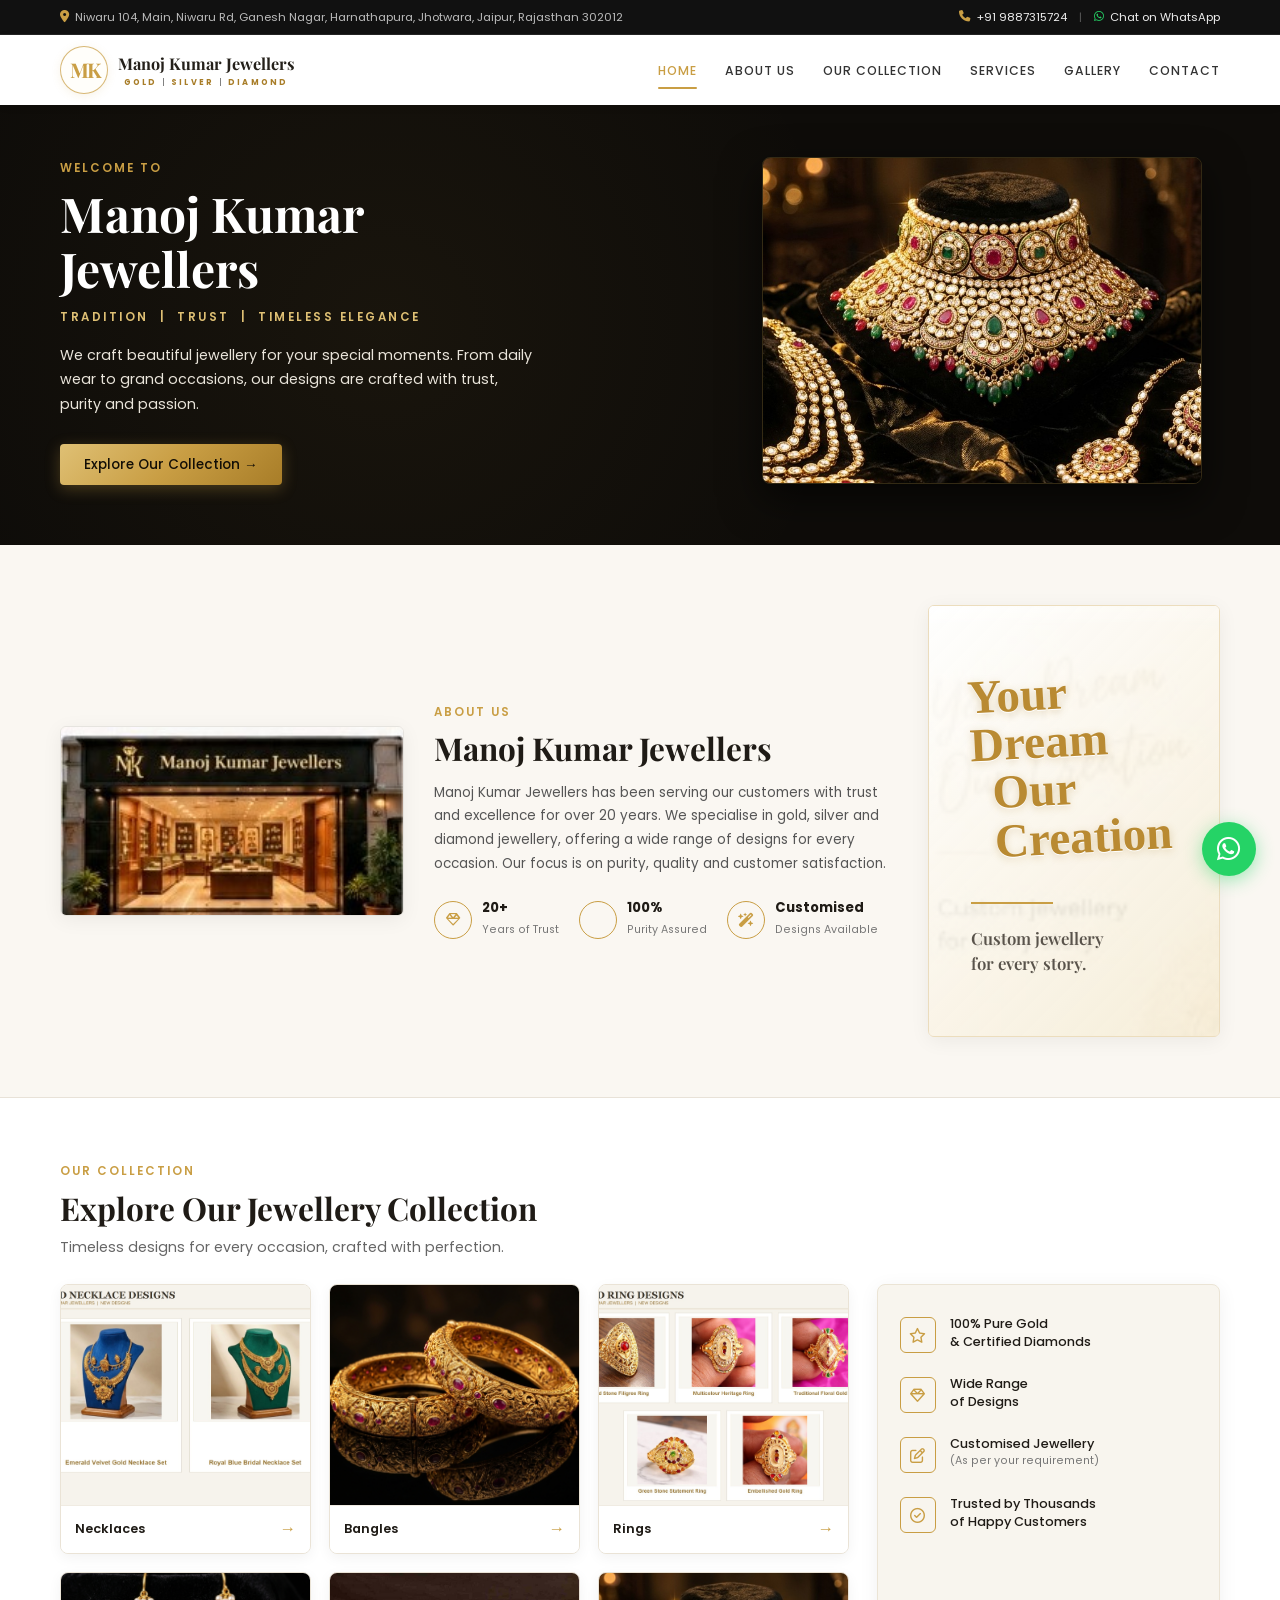
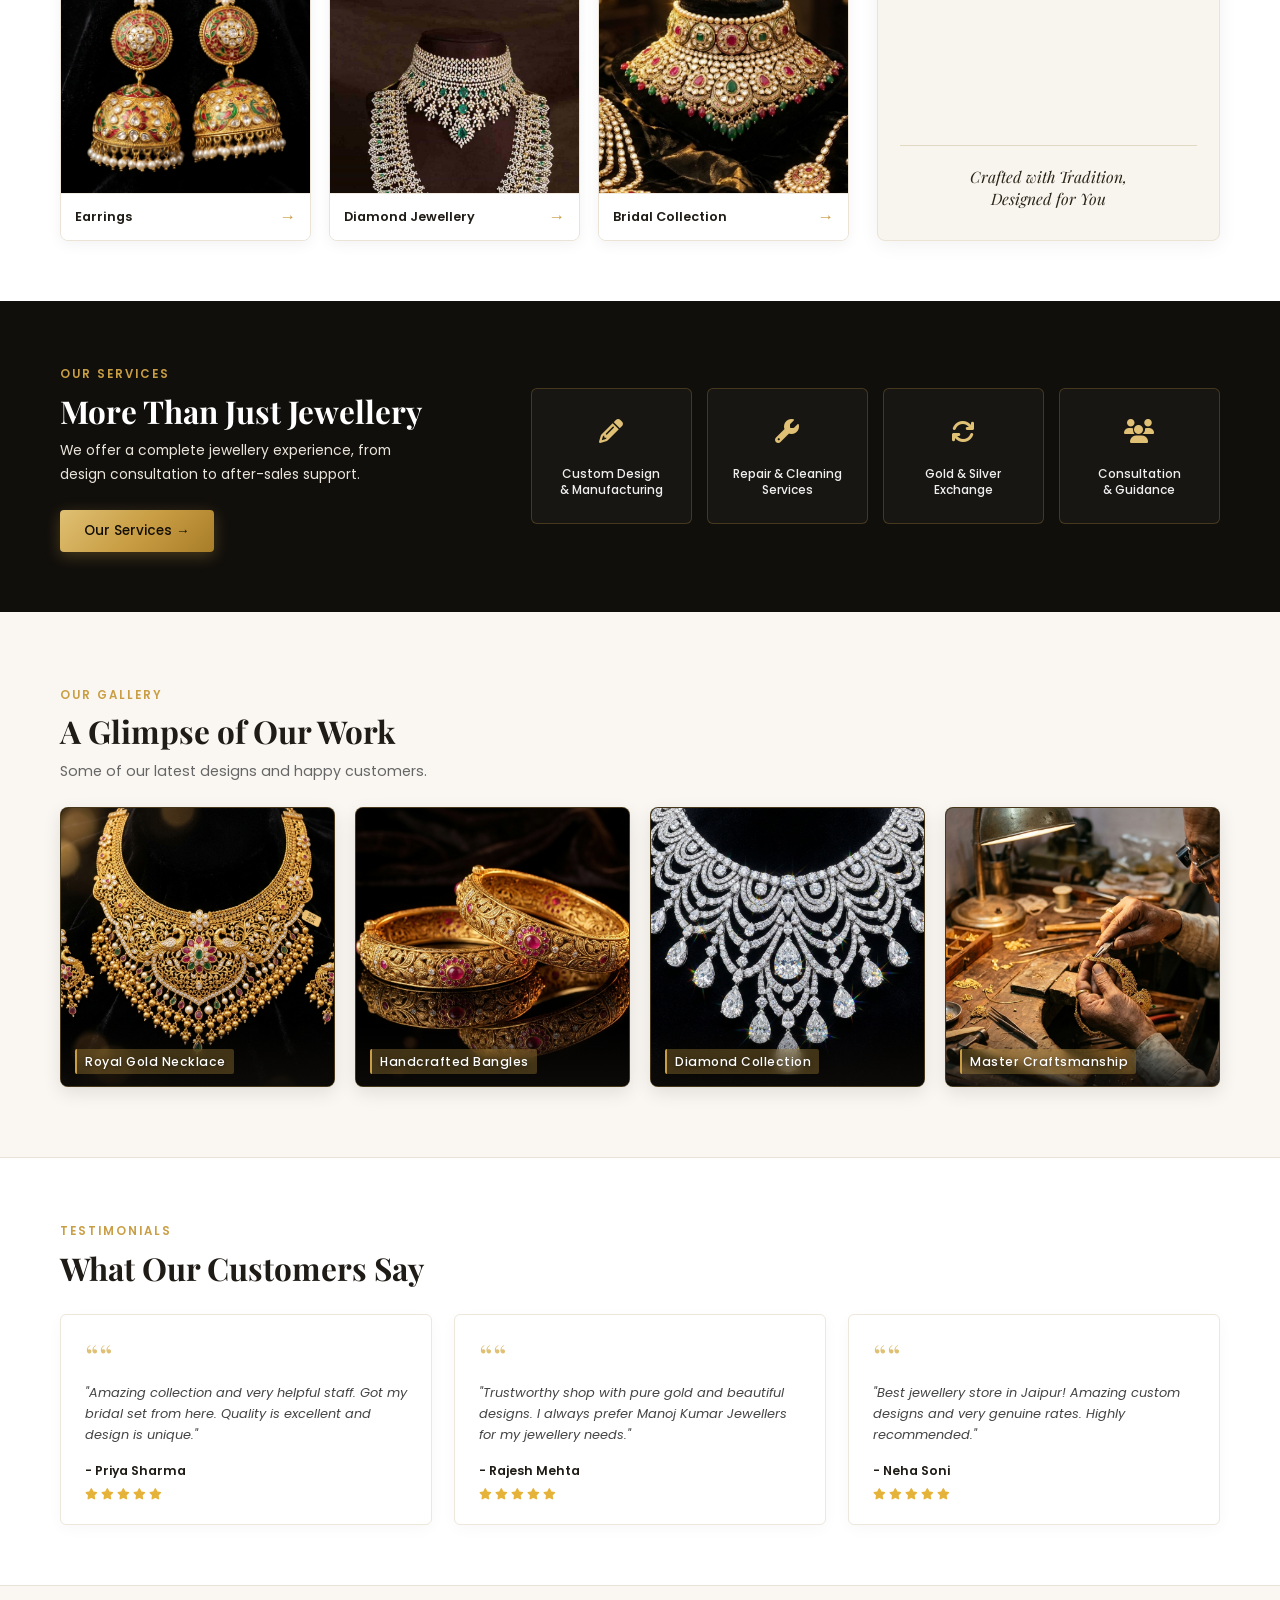
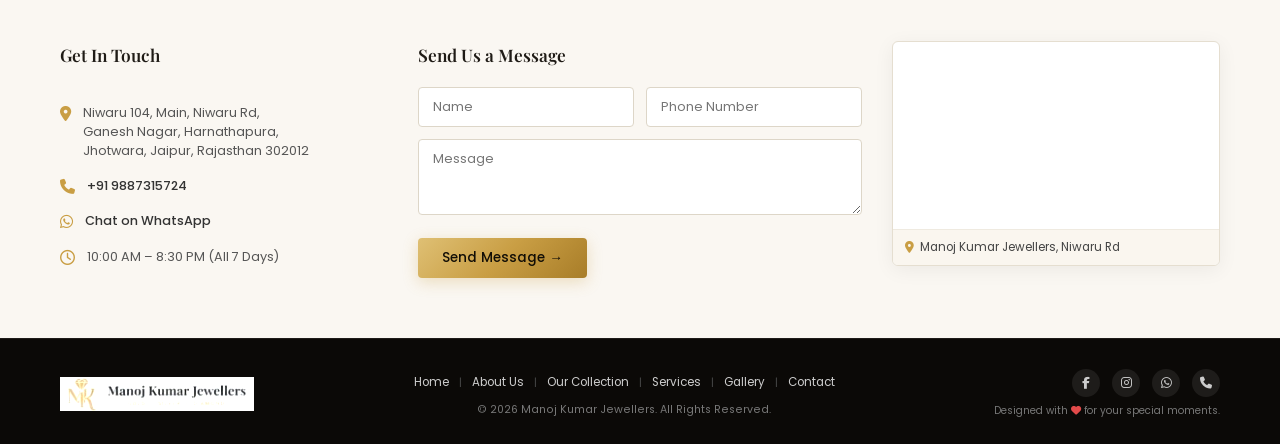
==== commit f2c3f5ee: "Improve header and dream card text clarity Co-authored-by: Copilot <223556219+Copilot@users.noreply." ====
--- a/index.html
+++ b/index.html
@@ -45,7 +45,11 @@
   <header class="main-header">
     <div class="container header-container">
       <a href="#home" class="brand-logo">
-        <img src="images/logo.jpg" data-img="logo" alt="Manoj Kumar Jewellers" class="header-logo-img">
+        <span class="brand-monogram" aria-hidden="true">MK</span>
+        <span class="brand-copy">
+          <strong>Manoj Kumar Jewellers</strong>
+          <small>GOLD <b>|</b> SILVER <b>|</b> DIAMOND</small>
+        </span>
       </a>
       <nav class="main-nav">
         <ul>
@@ -132,7 +136,11 @@
       <!-- Right "Your Dream Our Creation" Card -->
       <div class="about-col about-card-col">
         <div class="dream-card-wrap">
-          <img src="images/dream.jpg" data-img="dream" alt="Your Dream Our Creation" class="dream-card-img" loading="lazy">
+          <div class="dream-card" role="img" aria-label="Your Dream, Our Creation. Custom jewellery for every story.">
+            <p class="dream-card-title">Your Dream<br><span>Our Creation</span></p>
+            <div class="dream-card-divider" aria-hidden="true"></div>
+            <p class="dream-card-subtitle">Custom jewellery<br>for every story.</p>
+          </div>
         </div>
       </div>
     </div>
@@ -195,7 +203,7 @@
           </a>
 
           <!-- Item 5: Diamond Jewellery -->
-          <a class="category-card" href="https://wa.me/919887315724?text=Namaste%2C%20mujhe%20Diamond%20Jewellery%20designs%20dekhne%20hai" target="_blank" rel="noopener" aria-label="Explore Diamond Jewellery">
+          <a class="category-card" href="diamond.html" aria-label="Explore Diamond Jewellery Collection">
             <div class="cat-img-box">
               <img src="images/diamond.jpg" data-img="diamond" alt="Diamond Jewellery" loading="lazy">
             </div>
--- a/style.css
+++ b/style.css
@@ -219,12 +219,55 @@
 .brand-logo {
   display: flex;
   align-items: center;
-}
-
-.header-logo-img {
-  height: 40px;
-  width: auto;
-  object-fit: contain;
+  gap: 10px;
+}
+
+.brand-monogram {
+  display: grid;
+  place-items: center;
+  width: 48px;
+  height: 48px;
+  flex: 0 0 48px;
+  border: 1px solid rgba(201, 158, 68, 0.72);
+  border-radius: 50%;
+  color: var(--gold-primary);
+  font-family: var(--font-serif);
+  font-size: 1.35rem;
+  font-weight: 700;
+  letter-spacing: -2px;
+  line-height: 1;
+  background: #FFFEFA;
+  box-shadow: 0 2px 10px rgba(201, 158, 68, 0.12);
+}
+
+.brand-copy {
+  display: flex;
+  flex-direction: column;
+  line-height: 1.05;
+}
+
+.brand-copy strong {
+  color: #24201A;
+  font-family: var(--font-serif);
+  font-size: 1.08rem;
+  font-weight: 700;
+  white-space: nowrap;
+}
+
+.brand-copy small {
+  margin-top: 6px;
+  color: #A87D28;
+  font-family: var(--font-sans);
+  font-size: 0.54rem;
+  font-weight: 700;
+  letter-spacing: 2.2px;
+  text-align: center;
+  white-space: nowrap;
+}
+
+.brand-copy small b {
+  color: #7A7A7A;
+  font-weight: 500;
 }
 
 .main-nav ul {
@@ -458,6 +501,51 @@
 .dream-card-img {
   width: 100%;
   display: block;
+}
+
+.dream-card {
+  min-height: 430px;
+  display: flex;
+  flex-direction: column;
+  align-items: flex-start;
+  justify-content: center;
+  padding: 36px 42px;
+  background:
+    linear-gradient(135deg, rgba(255, 255, 255, 0.96), rgba(247, 239, 218, 0.84)),
+    url("images/dream.jpg") center / cover no-repeat;
+  color: var(--text-dark);
+}
+
+.dream-card-title {
+  margin: 0;
+  color: #B98A32;
+  font-family: "Brush Script MT", "Segoe Script", cursive;
+  font-size: 3.15rem;
+  font-weight: 700;
+  line-height: 1.02;
+  text-align: left;
+  text-shadow: 0 1px 0 #FFF, 0 2px 8px rgba(168, 125, 40, 0.28);
+  transform: rotate(-3deg);
+}
+
+.dream-card-title span {
+  display: inline-block;
+  margin-left: 20px;
+}
+
+.dream-card-divider {
+  width: 82px;
+  height: 2px;
+  margin: 42px 0 22px;
+  background: #C99E44;
+}
+
+.dream-card-subtitle {
+  color: #59534B;
+  font-family: var(--font-serif);
+  font-size: 1.12rem;
+  font-weight: 600;
+  line-height: 1.45;
 }
 
 /* ==========================================================================
@@ -1205,6 +1293,27 @@
 }
 
 @media (max-width: 480px) {
+  .brand-logo {
+    gap: 7px;
+  }
+
+  .brand-monogram {
+    width: 40px;
+    height: 40px;
+    flex-basis: 40px;
+    font-size: 1.12rem;
+  }
+
+  .brand-copy strong {
+    font-size: 0.82rem;
+  }
+
+  .brand-copy small {
+    margin-top: 4px;
+    font-size: 0.42rem;
+    letter-spacing: 1.25px;
+  }
+
   .category-grid {
     grid-template-columns: 1fr;
   }
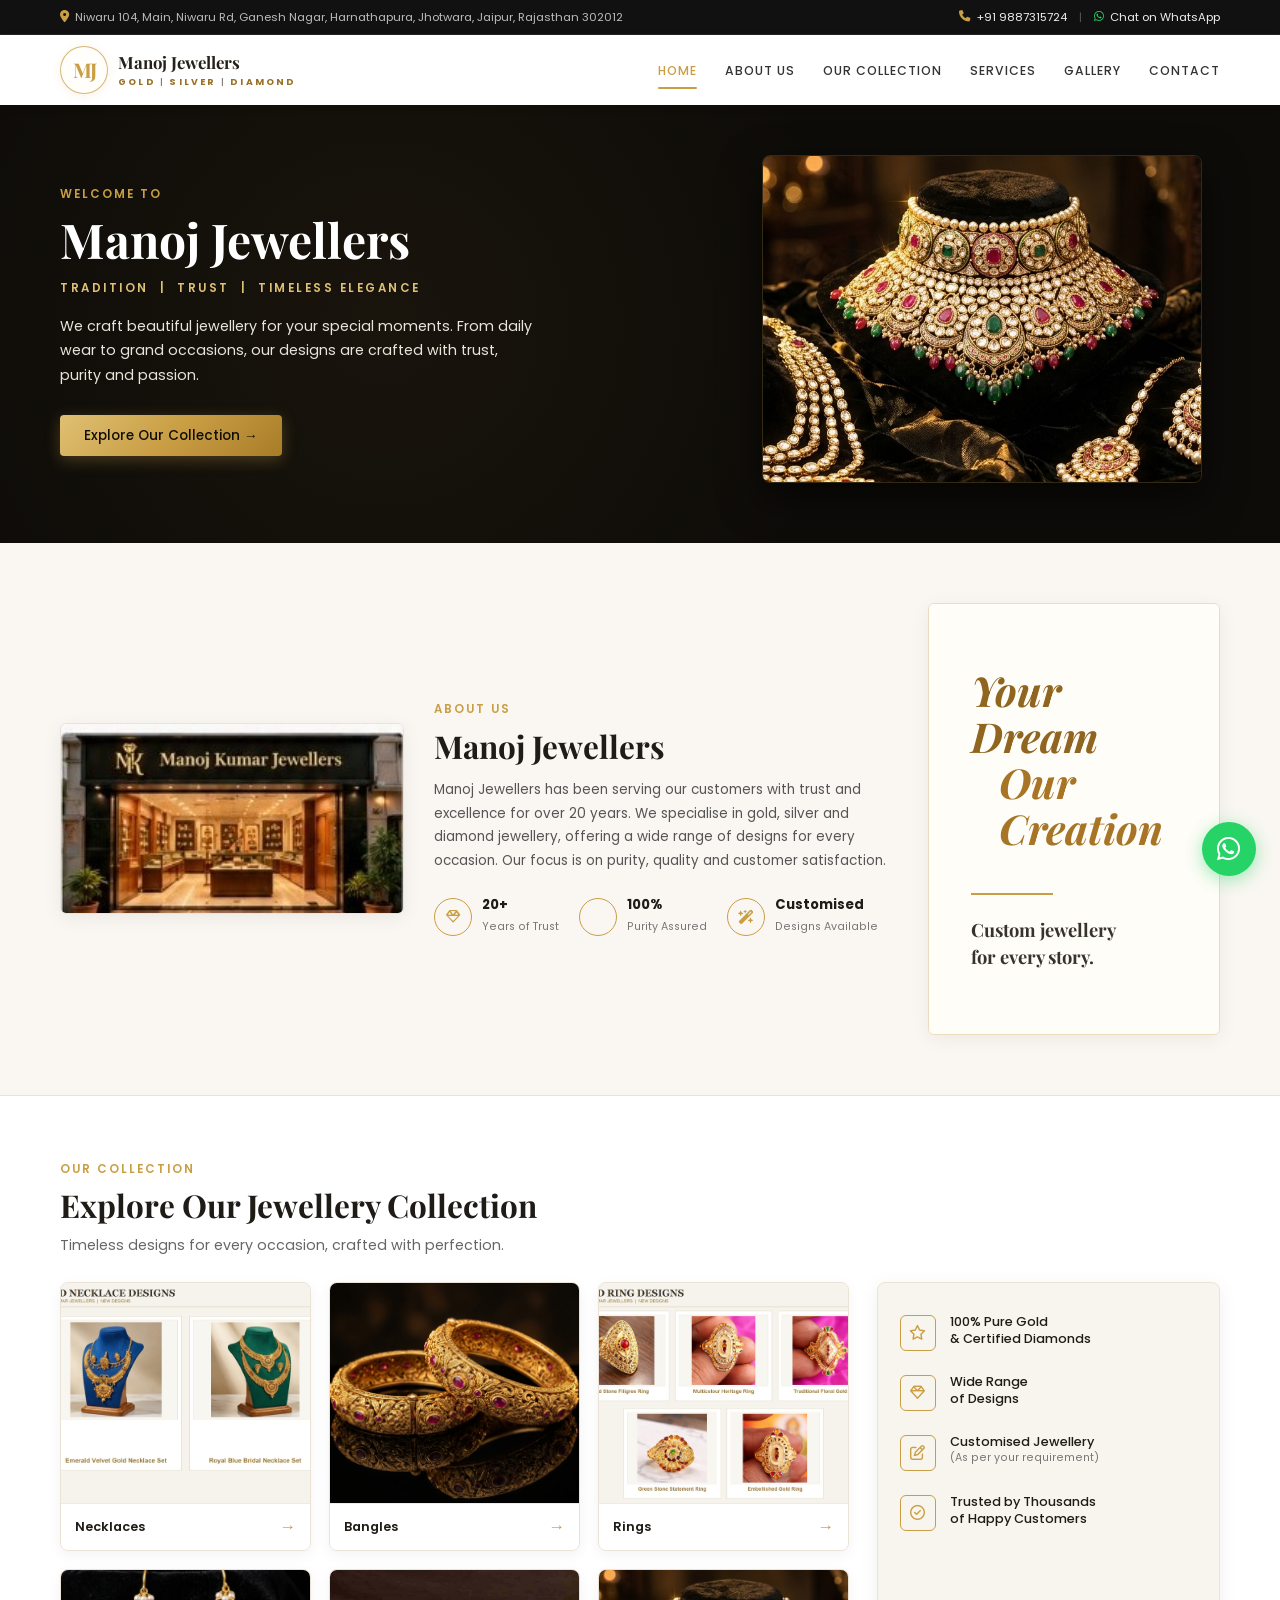
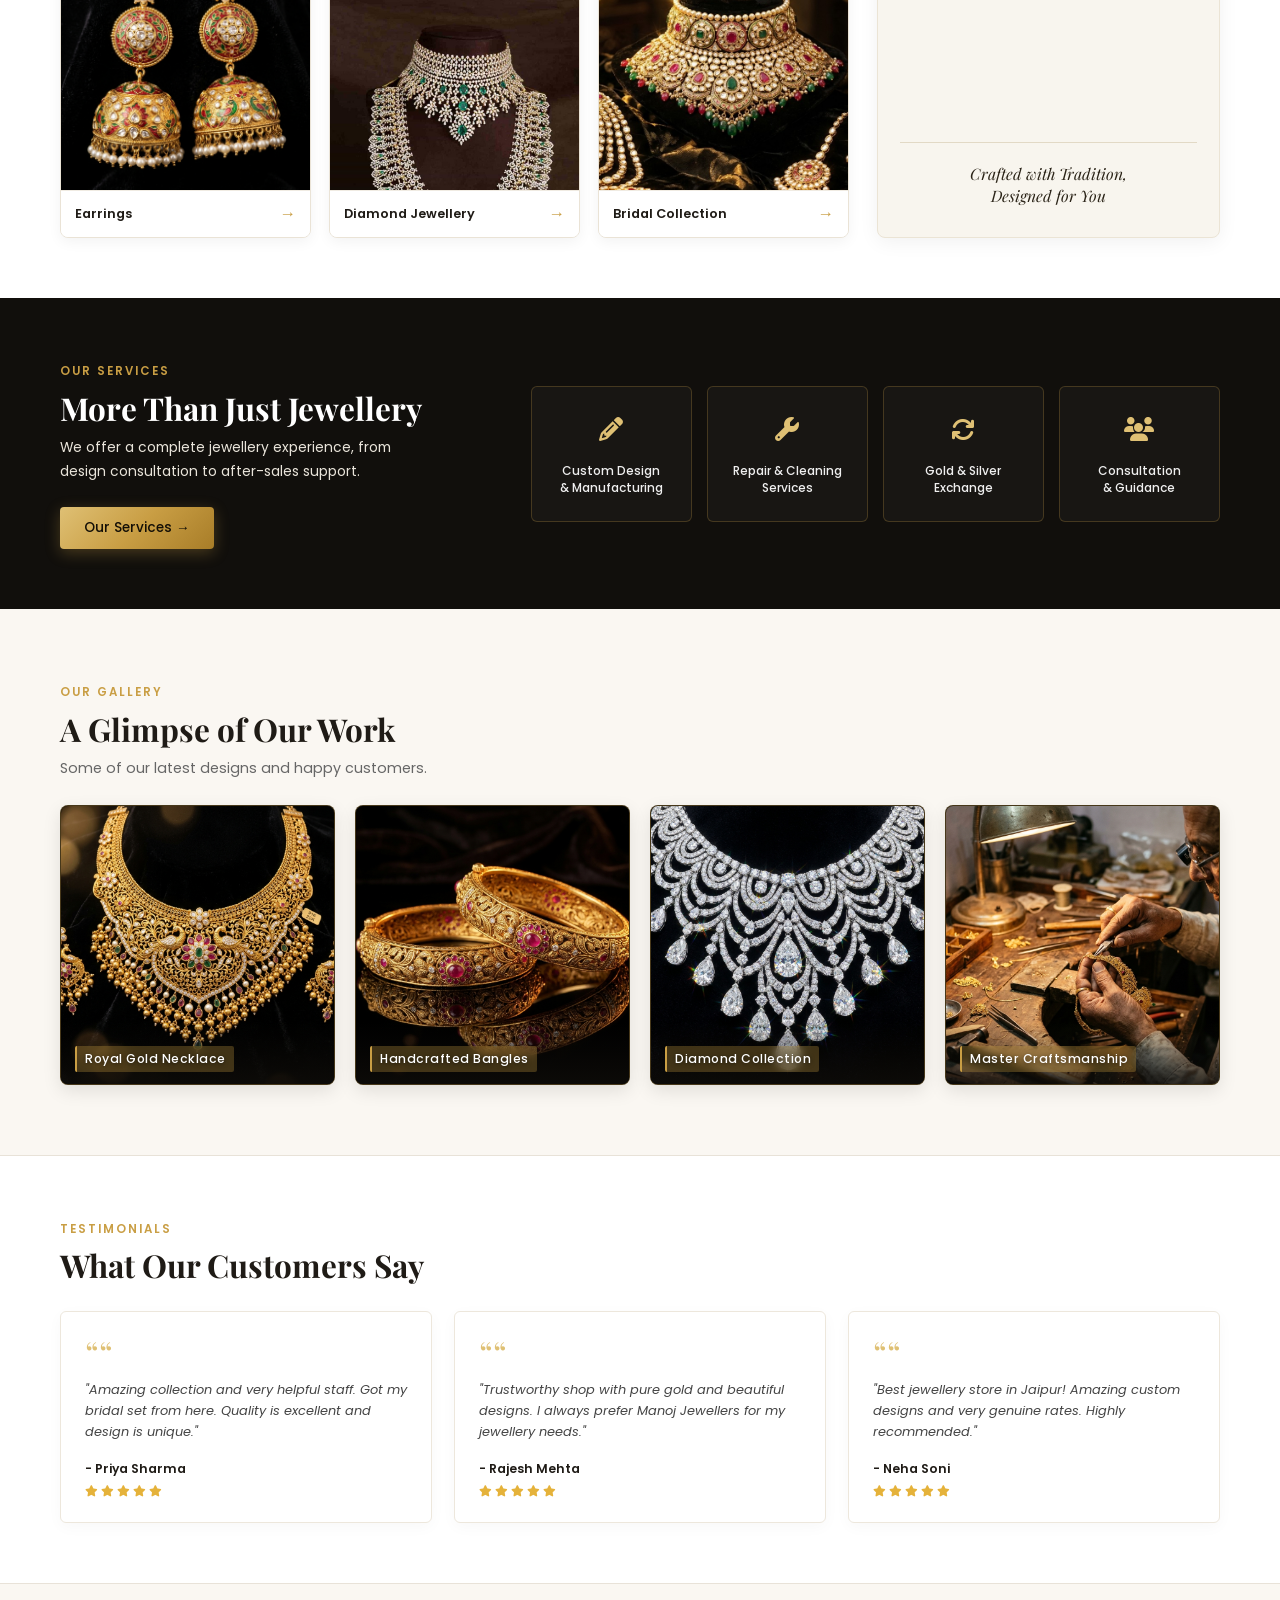
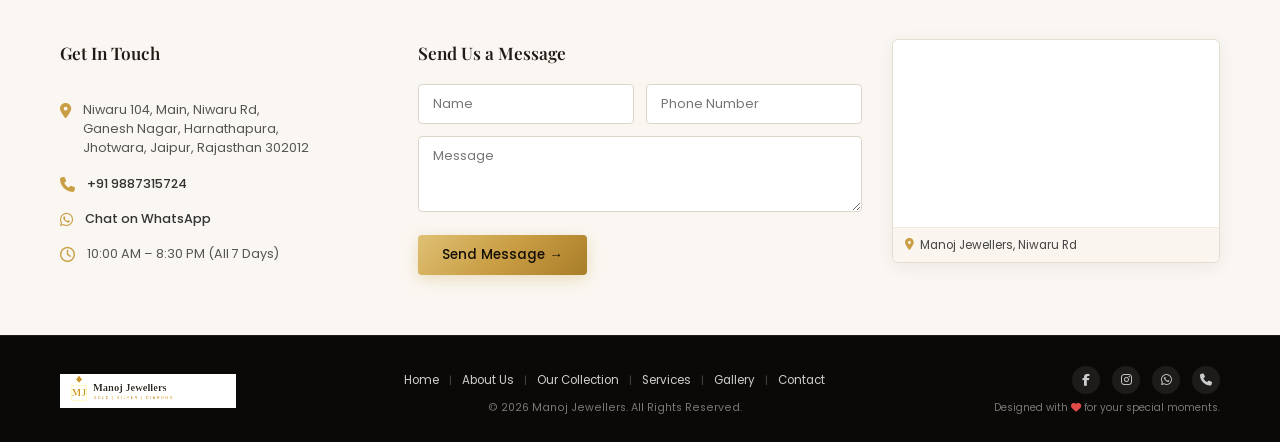
==== commit a78392e3: "Rename website brand to Manoj Jewellers Co-authored-by: Copilot <223556219+Copilot@users.noreply.git" ====
--- a/index.html
+++ b/index.html
@@ -3,8 +3,8 @@
 <head>
   <meta charset="UTF-8">
   <meta name="viewport" content="width=device-width, initial-scale=1.0">
-  <title>Manoj Kumar Jewellers | Gold, Silver & Diamond Jewellery Jaipur</title>
-  <meta name="description" content="Manoj Kumar Jewellers - 100% Hallmarked Gold, Silver and Certified Diamond Jewellery in Jhotwara, Jaipur. Tradition, Trust, Timeless Elegance.">
+  <title>Manoj Jewellers | Gold, Silver & Diamond Jewellery Jaipur</title>
+  <meta name="description" content="Manoj Jewellers - 100% Hallmarked Gold, Silver and Certified Diamond Jewellery in Jhotwara, Jaipur. Tradition, Trust, Timeless Elegance.">
   
   <!-- Google Fonts -->
   <link rel="preconnect" href="https://fonts.googleapis.com">
@@ -34,7 +34,7 @@
           <i class="fa-solid fa-phone"></i> +91 9887315724
         </a>
         <span class="sep">|</span>
-        <a href="https://wa.me/919079093411?text=Namaste%20Manoj%20Kumar%20Jewellers%2C%20mujhe%20jewellery%20designs%20ke%20baare%20mein%20baat%20karni%20hai" target="_blank" class="top-contact-link whatsapp-link">
+        <a href="https://wa.me/919079093411?text=Namaste%20Manoj%20Jewellers%2C%20mujhe%20jewellery%20designs%20ke%20baare%20mein%20baat%20karni%20hai" target="_blank" class="top-contact-link whatsapp-link">
           <i class="fa-brands fa-whatsapp"></i> Chat on WhatsApp
         </a>
       </div>
@@ -45,9 +45,9 @@
   <header class="main-header">
     <div class="container header-container">
       <a href="#home" class="brand-logo">
-        <span class="brand-monogram" aria-hidden="true">MK</span>
+        <span class="brand-monogram" aria-hidden="true">MJ</span>
         <span class="brand-copy">
-          <strong>Manoj Kumar Jewellers</strong>
+          <strong>Manoj Jewellers</strong>
           <small>GOLD <b>|</b> SILVER <b>|</b> DIAMOND</small>
         </span>
       </a>
@@ -73,7 +73,7 @@
     <div class="container hero-container">
       <div class="hero-text-col">
         <span class="sub-heading-gold">WELCOME TO</span>
-        <h1 class="hero-title">Manoj Kumar<br>Jewellers</h1>
+        <h1 class="hero-title">Manoj Jewellers</h1>
         <p class="hero-tagline">TRADITION &nbsp;|&nbsp; TRUST &nbsp;|&nbsp; TIMELESS ELEGANCE</p>
         <p class="hero-desc">
           We craft beautiful jewellery for your special moments. From daily wear to grand occasions, our designs are crafted with trust, purity and passion.
@@ -96,16 +96,16 @@
       <!-- Left Showroom Image -->
       <div class="about-col about-img-col">
         <div class="showroom-frame">
-          <img src="images/showroom.jpg" data-img="showroom" alt="Manoj Kumar Jewellers Showroom" class="showroom-img" loading="lazy">
+          <img src="images/showroom.jpg" data-img="showroom" alt="Manoj Jewellers Showroom" class="showroom-img" loading="lazy">
         </div>
       </div>
 
       <!-- Center Content -->
       <div class="about-col about-text-col">
         <span class="sub-heading-gold">ABOUT US</span>
-        <h2 class="section-title">Manoj Kumar Jewellers</h2>
+        <h2 class="section-title">Manoj Jewellers</h2>
         <p class="about-desc">
-          Manoj Kumar Jewellers has been serving our customers with trust and excellence for over 20 years. We specialise in gold, silver and diamond jewellery, offering a wide range of designs for every occasion. Our focus is on purity, quality and customer satisfaction.
+          Manoj Jewellers has been serving our customers with trust and excellence for over 20 years. We specialise in gold, silver and diamond jewellery, offering a wide range of designs for every occasion. Our focus is on purity, quality and customer satisfaction.
         </p>
         
         <div class="about-features-row">
@@ -354,7 +354,7 @@
         <div class="testimonial-card">
           <div class="quote-symbol">&ldquo;&ldquo;</div>
           <p class="review-text">
-            "Trustworthy shop with pure gold and beautiful designs. I always prefer Manoj Kumar Jewellers for my jewellery needs."
+            "Trustworthy shop with pure gold and beautiful designs. I always prefer Manoj Jewellers for my jewellery needs."
           </p>
           <div class="reviewer-name">- Rajesh Mehta</div>
           <div class="star-rating">
@@ -411,7 +411,7 @@
         <div class="contact-info-item">
           <i class="fa-brands fa-whatsapp"></i>
           <div>
-            <a href="https://wa.me/919887315724?text=Namaste%20Manoj%20Kumar%20Jewellers" target="_blank">Chat on WhatsApp</a>
+            <a href="https://wa.me/919887315724?text=Namaste%20Manoj%20Jewellers" target="_blank">Chat on WhatsApp</a>
           </div>
         </div>
 
@@ -455,7 +455,7 @@
             referrerpolicy="no-referrer-when-downgrade">
           </iframe>
           <div class="map-tag">
-            <i class="fa-solid fa-location-dot"></i> Manoj Kumar Jewellers, Niwaru Rd
+            <i class="fa-solid fa-location-dot"></i> Manoj Jewellers, Niwaru Rd
           </div>
         </div>
       </div>
@@ -467,7 +467,7 @@
     <div class="container footer-container">
       <div class="footer-left">
         <a href="#home" class="footer-brand">
-          <img src="images/logo.jpg" data-img="logo" alt="Manoj Kumar Jewellers" class="footer-logo-img" loading="lazy">
+          <img src="images/logo.svg" alt="Manoj Jewellers" class="footer-logo-img" loading="lazy">
         </a>
       </div>
 
@@ -486,7 +486,7 @@
           <li><a href="#contact">Contact</a></li>
         </ul>
         <div class="copyright-text">
-          &copy; 2026 Manoj Kumar Jewellers. All Rights Reserved.
+          &copy; 2026 Manoj Jewellers. All Rights Reserved.
         </div>
       </div>
 
@@ -505,7 +505,7 @@
   </footer>
 
   <!-- FLOATING WHATSAPP BUTTON -->
-  <a href="https://wa.me/919887315724?text=Namaste%20Manoj%20Kumar%20Jewellers%2C%20mujhe%20jewellery%20designs%20ke%20baare%20mein%20jaankari%20chahiye" 
+  <a href="https://wa.me/919887315724?text=Namaste%20Manoj%20Jewellers%2C%20mujhe%20jewellery%20designs%20ke%20baare%20mein%20jaankari%20chahiye"
      class="floating-whatsapp" 
      target="_blank" 
      aria-label="Chat on WhatsApp">
--- a/style.css
+++ b/style.css
@@ -1,5 +1,5 @@
 /* ==========================================================================
-   MANOJ KUMAR JEWELLERS - OFFICIAL LUXURY STYLESHEET
+   MANOJ JEWELLERS - OFFICIAL LUXURY STYLESHEET
    Matching 100% Exact Mockup Layout & Luxury Aesthetics
    ========================================================================== */
 
@@ -249,19 +249,21 @@
 .brand-copy strong {
   color: #24201A;
   font-family: var(--font-serif);
-  font-size: 1.08rem;
+  font-size: 1.12rem;
   font-weight: 700;
+  text-rendering: optimizeLegibility;
   white-space: nowrap;
 }
 
 .brand-copy small {
   margin-top: 6px;
-  color: #A87D28;
+  color: #9A7025;
   font-family: var(--font-sans);
-  font-size: 0.54rem;
+  font-size: 0.62rem;
   font-weight: 700;
   letter-spacing: 2.2px;
   text-align: center;
+  text-rendering: optimizeLegibility;
   white-space: nowrap;
 }
 
@@ -510,27 +512,27 @@
   align-items: flex-start;
   justify-content: center;
   padding: 36px 42px;
-  background:
-    linear-gradient(135deg, rgba(255, 255, 255, 0.96), rgba(247, 239, 218, 0.84)),
-    url("images/dream.jpg") center / cover no-repeat;
+  background: #FFFDF8;
   color: var(--text-dark);
 }
 
 .dream-card-title {
   margin: 0;
-  color: #B98A32;
-  font-family: "Brush Script MT", "Segoe Script", cursive;
-  font-size: 3.15rem;
+  color: #8F651F;
+  font-family: var(--font-serif);
+  font-size: 2.75rem;
+  font-style: italic;
   font-weight: 700;
-  line-height: 1.02;
+  line-height: 1.12;
   text-align: left;
-  text-shadow: 0 1px 0 #FFF, 0 2px 8px rgba(168, 125, 40, 0.28);
-  transform: rotate(-3deg);
+  text-rendering: optimizeLegibility;
+  -webkit-font-smoothing: antialiased;
 }
 
 .dream-card-title span {
   display: inline-block;
-  margin-left: 20px;
+  color: #A77525;
+  margin-left: 28px;
 }
 
 .dream-card-divider {
@@ -541,11 +543,12 @@
 }
 
 .dream-card-subtitle {
-  color: #59534B;
+  color: #37322C;
   font-family: var(--font-serif);
-  font-size: 1.12rem;
-  font-weight: 600;
+  font-size: 1.22rem;
+  font-weight: 700;
   line-height: 1.45;
+  text-rendering: optimizeLegibility;
 }
 
 /* ==========================================================================
@@ -1194,6 +1197,19 @@
 }
 
 @media (max-width: 768px) {
+  .dream-card {
+    width: 100%;
+    min-height: 380px;
+  }
+
+  .dream-card-title {
+    font-size: 2.25rem;
+  }
+
+  .dream-card-title span {
+    margin-left: 18px;
+  }
+
   .top-bar-content {
     justify-content: center;
     text-align: center;
@@ -1238,7 +1254,7 @@
   }
   
   .hero-title {
-    font-size: 2.5rem;
+    font-size: 2.25rem;
   }
   
   .hero-desc {
@@ -1293,6 +1309,19 @@
 }
 
 @media (max-width: 480px) {
+  .dream-card {
+    min-height: 340px;
+    padding: 28px 24px;
+  }
+
+  .dream-card-title {
+    font-size: 1.95rem;
+  }
+
+  .dream-card-subtitle {
+    font-size: 1.05rem;
+  }
+
   .brand-logo {
     gap: 7px;
   }
